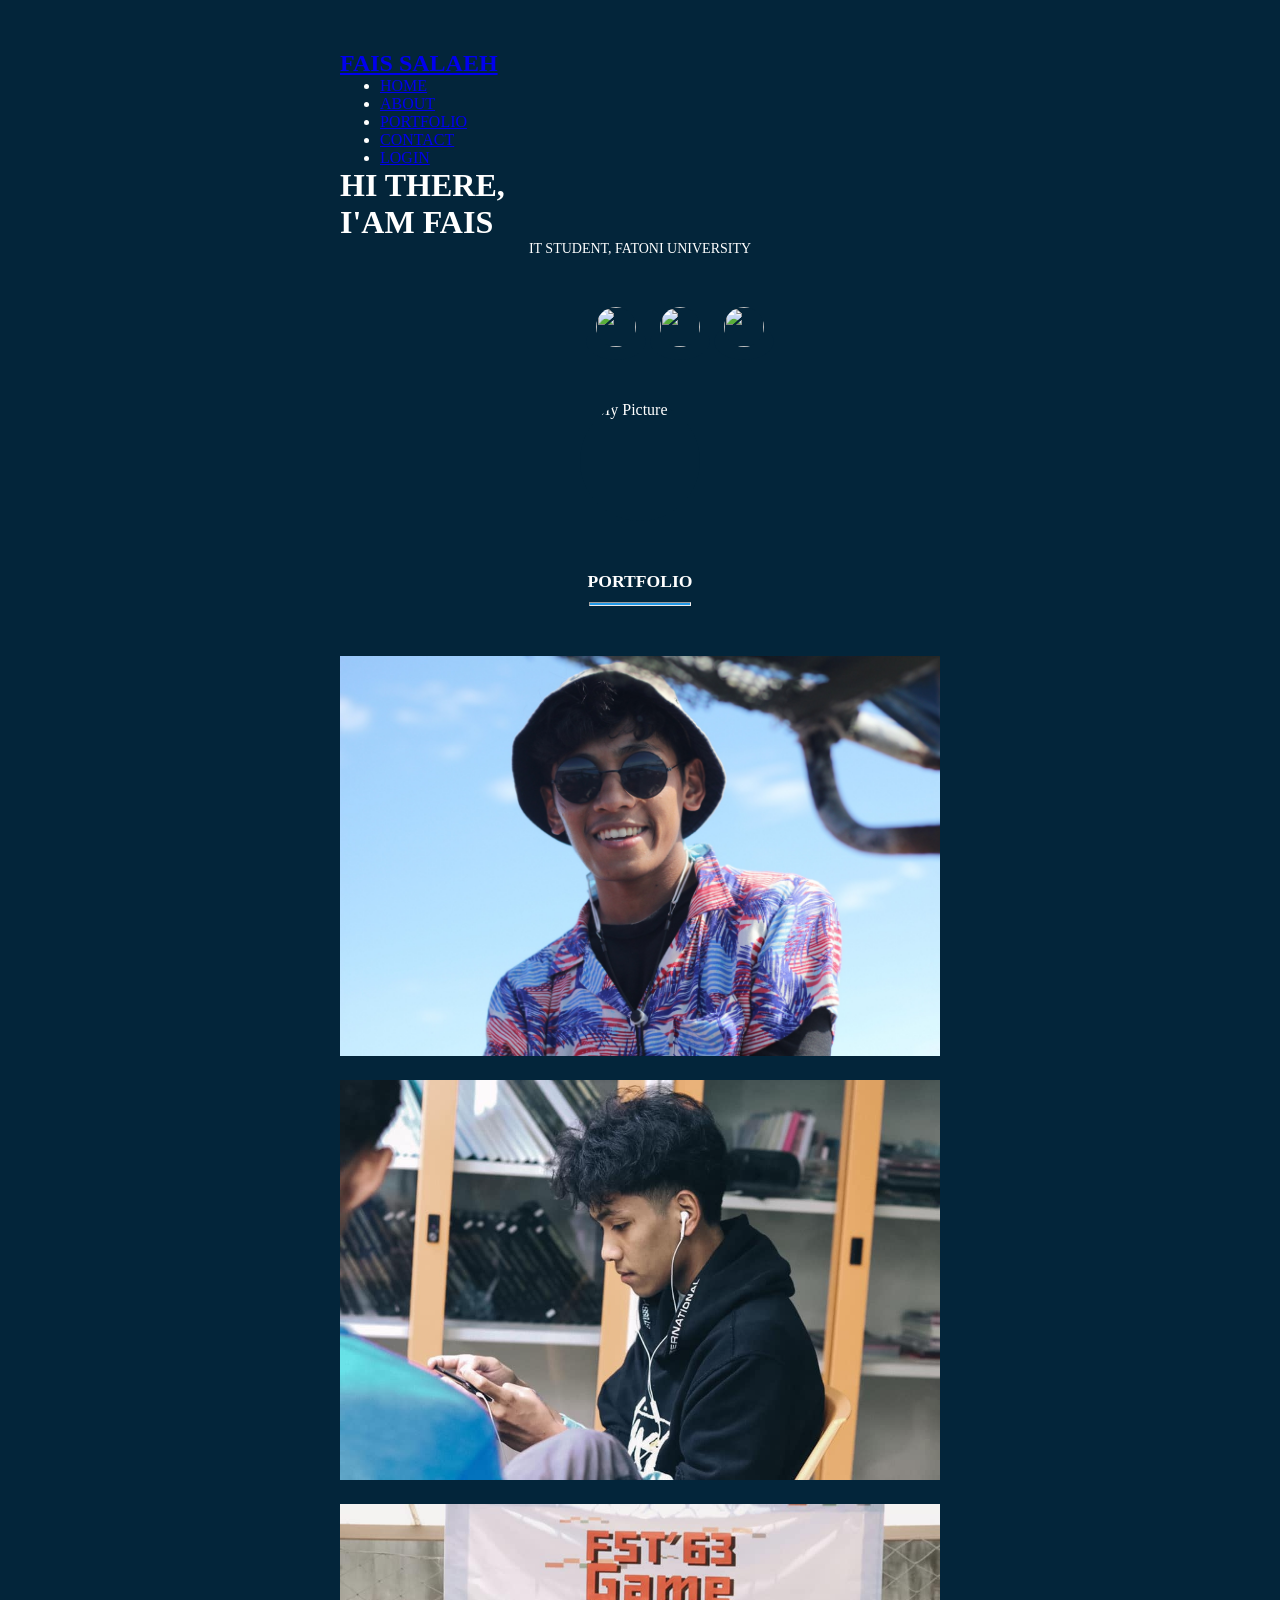
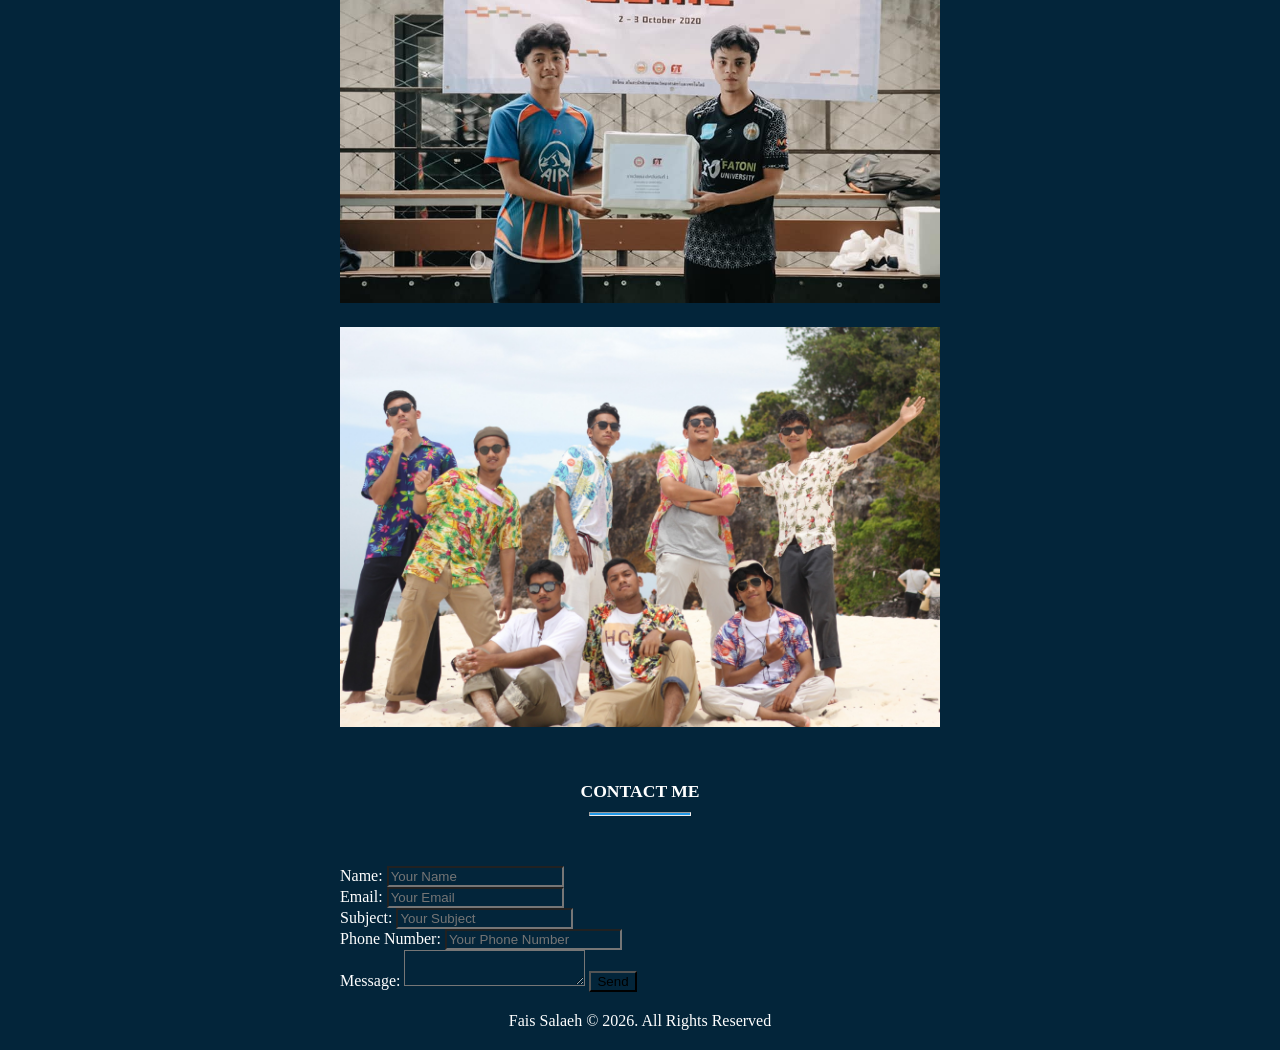
==== index.html @ eb4fd1f9 "Update index.html" ====
<!DOCTYPE html>
<html lang="en">
<head>
    <meta charset="UTF-8">
    <meta name="description" content="Fais Salaeh Personal page">
    <meta name="keywords" content="HTML, CSS, JavaScript, Fais Salaeh, About Fais Salaeh, About Fais Salaeh">
    <meta name="author" content="Fais Salaeh">
    <meta http-equiv="X-UA-Compatible" content="IE=edge">
    <meta name="viewport" content="width=device-width, initial-scale=1.0">
    <title>Portfolio</title>

    <link rel="stylesheet" href="style.css">
    <link rel="stylesheet" href="https://cdnjs.cloudflare.com/ajax/libs/foundation/6.6.3/css/foundation.min.css">
    <link rel="stylesheet" href="https://cdnjs.cloudflare.com/ajax/libs/foundation/6.6.3/css/foundation-float.min.css">
    <link rel="stylesheet" href="https://cdn.jsdelivr.net/npm/@fortawesome/fontawesome-free@5.15.3/css/fontawesome.min.css">
</head>
<body>
    
    <!--navbar-->
    <div class="container">
        <div class="header">
            <nav>
                <h1><a href="#" class="home">FAIS SALAEH</a></h1>
                <ul>
                    <li><a href="#">HOME</a></li>
                    <li><a href="#">ABOUT</a></li>
                    <li><a href="#">PORTFOLIO</a></li>
                    <li><a href="#">CONTACT</a></li>
                    <li><a href="#">LOGIN</a></li>
                </ul>
            </nav>
        </div>

        <!--homepage-->
        <div class="homepage">
            <div class="text">
                <h1 class="t1">HI THERE,</h1>
                <h1 class="t2">I'AM FAIS </h1>
                <span class="slogan">IT STUDENT, FATONI UNIVERSITY</span>
            <div class="social-img">
                <ul>
                    <li><a href="https://web.facebook.com/faisabagnale" target="_blank"><img class="facebook" src="https://upload.wikimedia.org/wikipedia/commons/thumb/0/05/Facebook_Logo_%282019%29.png/1200px-Facebook_Logo_%282019%29.png" alt=""></a></li>
                    <li><a href="https://www.instagram.com/fais.sl/?hl=th" target="_blank"><img class="instragram" src="https://i.pinimg.com/originals/43/85/a5/4385a5479214954fa9fab6f1a778623f.png" alt=""></a></li>
                    <li><a href="https://github.com/fsslh007" target="_blank"><img class="github" src="http://pngimg.com/uploads/github/github_PNG40.png" alt=""></a></li>
                </ul>
            </div>
            </div>
            <img class="logo" src="Me.png" alt="My Picture">
        </div>

        <h5>Portfolio</h5>
        <hr>
        <div class="row">
            <div class="small-6 columns">
                <div class="work">
                    <img src="line_357017721049432.jpg" alt="">
                </div>
            </div>
            <div class="small-6 columns">
                <div class="work">
                    <img src="120455975_2434125003557158_5059381953140914154_n.jpg" alt="">
                </div>
            </div>
            <div class="small-6 columns">
                <div class="work">
                    <img src="120711007_2434877073481951_1649402095115915345_n.jpg" alt="">
                </div>
            </div>
            <div class="small-6 columns">
                <div class="work">
                    <img src="line_357090317880591.jpg" alt="">
                </div>
            </div>
         </div>

        <h5>Contact Me</h5>
         <hr>
         <form method="get" action="contact.php">
             <div class="medium-6 columns">
                 <label for="name">Name:
                     <input type="text" placeholder="Your Name" name="name" required>
                 </label>
             </div>
             <div class="medium-6 columns">
                 <label for="Email">Email:
                     <input type="text" placeholder="Your Email" name="email" required>
                 </label>
             </div>
             
             <div class="medium-6 columns">
                <label for="Email">Subject:
                    <input type="text" placeholder="Your Subject" name="Subject" required>
                </label>
            </div>

            <div class="medium-6 columns">
                <label for="phone number">Phone Number:
                    <input type="text" placeholder="Your Phone Number" name="phonenum">
                </label>
            </div>

             <div class="medium-12 columns">
                 <label for="message">Message:
                     <textarea name="message" placeholder="None" name="message" required> </textarea>
                 </label>
                 <button class="button">Send</button>
             </div>
             <div class="footer">
                 Fais Salaeh &copy;
                 <script>
                     document.write(new Date().getFullYear())
                 </script>. All Rights Reserved
             </div>
         </form>
    </div>
     
</body>
</html>
---- style.css ----
* {
    background-color: hsl(203, 90%, 12%);
    max-width: 600px;
    margin: 0 auto;
}

.container {
    max-width: 600px;
    margin: 0 auto;
    margin-top: 50px;
    color: white;
}

.container .slogan {
    color: white;
}

p.bio {
    text-align: center;
}

hr {
    width: 100px;
    height: 2px;
    background-color: #2199e8;
    margin-bottom: 50px;
    margin-top: 10px;
}

img.logo {
    width: 120px;
    height: 120px;
    border-radius: 200px;
    display: block;
    margin-left: auto;
    margin-right: auto;
    box-shadow: 0px 0px rgba(0 ,0 ,0, 0.7);
}

h1.name {
    text-transform: uppercase;
    font-size: 1.5rem;
    font-weight: bold;
    text-align: center;
    margin-top: 20px;
}

span.slogan {
    display: block;
    text-align: center;
    text-transform: uppercase;
    font-size: 14px;
    color: rgba(51, 51, 51, 0.7);
    margin-bottom: 50px;
}

.social-img ul {
    margin: 0;
    text-align: center;
    width: 100%;
    margin-bottom: 50px;
}

.social-img ul li {
    display: inline;
 
    padding: 10px;
    border-radius: 50%;
    cursor: pointer;
    transition: background 150ms ease-in-out;
}

.social-img ul li:hover {
    background: #ccc;
}

h5 {
    text-align: center;
    font-size: 1.1rem;
    margin-top: 50px;
    margin-bottom: 0px;
    text-transform: uppercase;
}

.work {
    margin-bottom: 20px;
}

.medium-6 label, .medium-12 label {
    color: white;
}

.footer {
    text-align: center;
    padding: 20px 0;
    color: white;
}


img.facebook {
    width: 40px;
    height: 40px;
    border-radius: 50px;
    margin-left: auto;
    margin-right: auto;
}    

img.instragram {
    width: 40px;
    height: 40px;
    border-radius: 50px;
    margin-left: auto;
    margin-right: auto;
}    
img.github {
    width: 40px;
    height: 40px;
    border-radius: 50px;
    margin-left: auto;
    margin-right: auto;
}

@media (max-width: 600px) {
    nav, article {
        width: 100%;
        height: auto;
    }
}

.contact .name, .email, .subject, .message, .phonenum {
    color: white;
    text-decoration: underline;

}
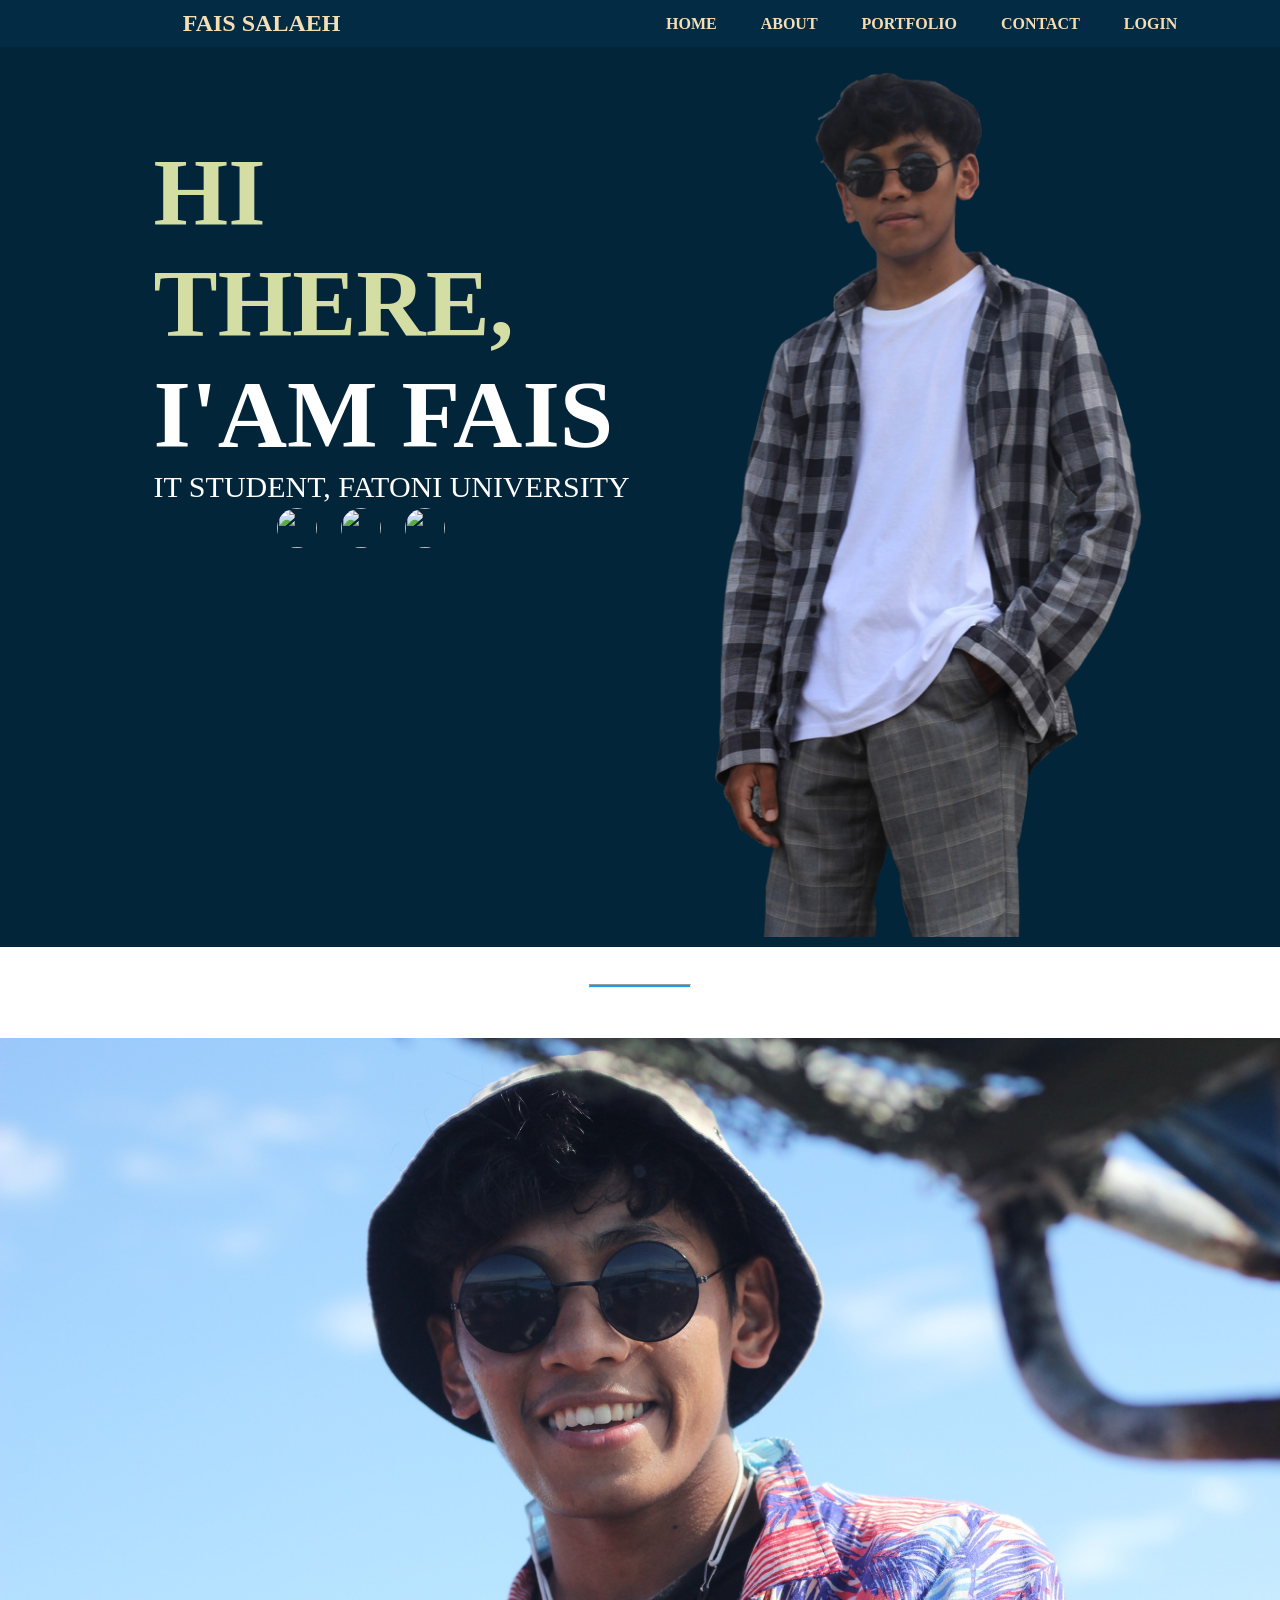
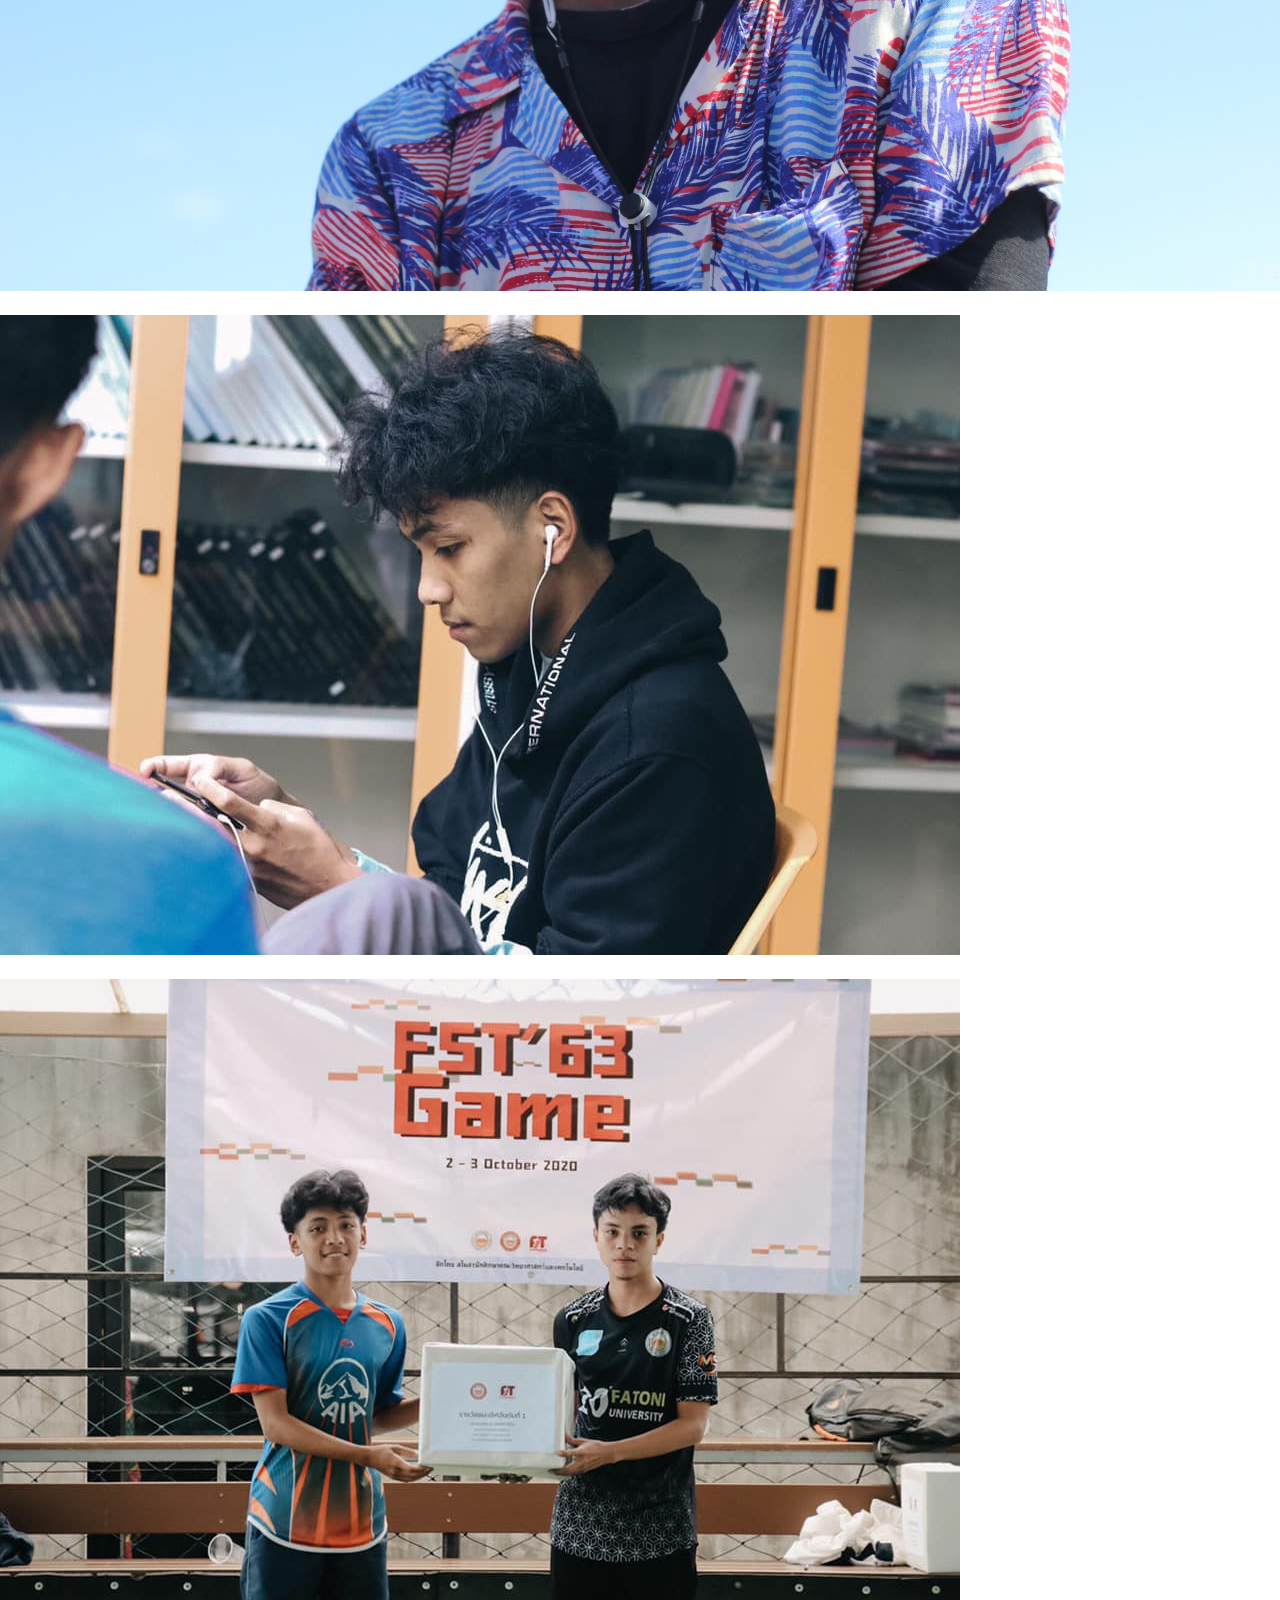
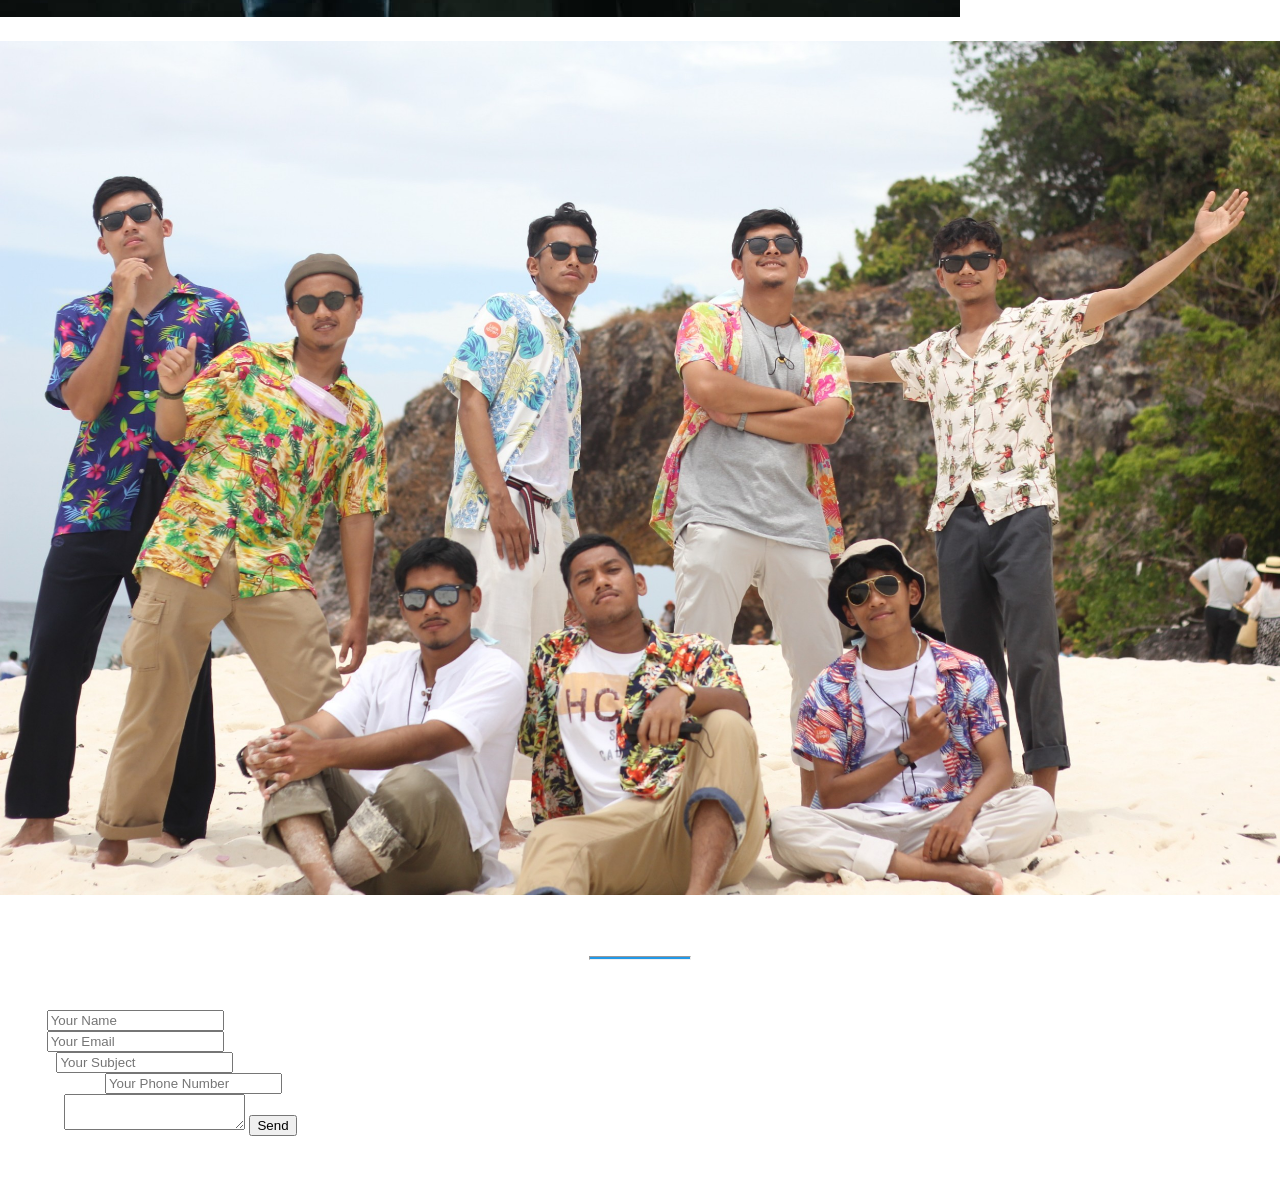
==== commit a69fa4fc: "Update index.html" ====
--- a/index.html
+++ b/index.html
@@ -48,63 +48,70 @@
             <img class="logo" src="Me.png" alt="My Picture">
         </div>
 
-        <h5>Portfolio</h5>
-        <hr>
-        <div class="row">
-            <div class="small-6 columns">
-                <div class="work">
-                    <img src="line_357017721049432.jpg" alt="">
+        <!--portfolio-->
+        <div class="portfolio">
+            <h2>Portfolio</h2>
+            <hr>
+            <div class="row">
+                <div class="small-6 columns">
+                    <div class="work">
+                        <img src="line_357017721049432.jpg" alt="">
+                    </div>
                 </div>
-            </div>
-            <div class="small-6 columns">
-                <div class="work">
-                    <img src="120455975_2434125003557158_5059381953140914154_n.jpg" alt="">
+                <div class="small-6 columns">
+                    <div class="work">
+                        <img src="120455975_2434125003557158_5059381953140914154_n.jpg" alt="">
+                    </div>
                 </div>
-            </div>
-            <div class="small-6 columns">
-                <div class="work">
-                    <img src="120711007_2434877073481951_1649402095115915345_n.jpg" alt="">
+                <div class="small-6 columns">
+                    <div class="work">
+                        <img src="120711007_2434877073481951_1649402095115915345_n.jpg" alt="">
+                    </div>
                 </div>
-            </div>
-            <div class="small-6 columns">
-                <div class="work">
-                    <img src="line_357090317880591.jpg" alt="">
+                <div class="small-6 columns">
+                    <div class="work">
+                        <img src="line_357090317880591.jpg" alt="">
+                    </div>
                 </div>
-            </div>
-         </div>
+             </div>
+        </div>
 
-        <h5>Contact Me</h5>
-         <hr>
-         <form method="get" action="contact.php">
-             <div class="medium-6 columns">
-                 <label for="name">Name:
-                     <input type="text" placeholder="Your Name" name="name" required>
-                 </label>
-             </div>
-             <div class="medium-6 columns">
-                 <label for="Email">Email:
-                     <input type="text" placeholder="Your Email" name="email" required>
-                 </label>
-             </div>
-             
-             <div class="medium-6 columns">
-                <label for="Email">Subject:
-                    <input type="text" placeholder="Your Subject" name="Subject" required>
-                </label>
-            </div>
+        <!--Contact-->
+        <div class="contact">
+            <h2>Contact Me</h2>
+            <hr>
+            <form method="get" action="contact.php">
+                <div class="medium-6 columns">
+                    <label for="name">Name:
+                        <input type="text" placeholder="Your Name" name="name" required>
+                    </label>
+                </div>
+                <div class="medium-6 columns">
+                    <label for="Email">Email:
+                        <input type="text" placeholder="Your Email" name="email" required>
+                    </label>
+                </div>
+                
+                <div class="medium-6 columns">
+                   <label for="Email">Subject:
+                       <input type="text" placeholder="Your Subject" name="Subject" required>
+                   </label>
+               </div>
+   
+               <div class="medium-6 columns">
+                   <label for="phone number">Phone Number:
+                       <input type="text" placeholder="Your Phone Number" name="phonenum">
+                   </label>
+               </div>
+   
+                <div class="medium-12 columns">
+                    <label for="message">Message:
+                        <textarea name="message" placeholder="None" name="message" required> </textarea>
+                    </label>
+                    <button class="button">Send</button>
+                </div>
+        </div>
 
-            <div class="medium-6 columns">
-                <label for="phone number">Phone Number:
-                    <input type="text" placeholder="Your Phone Number" name="phonenum">
-                </label>
-            </div>
-
-             <div class="medium-12 columns">
-                 <label for="message">Message:
-                     <textarea name="message" placeholder="None" name="message" required> </textarea>
-                 </label>
-                 <button class="button">Send</button>
-             </div>
              <div class="footer">
                  Fais Salaeh &copy;
                  <script>
--- a/style.css
+++ b/style.css
@@ -1,13 +1,12 @@
 * {
-    background-color: hsl(203, 90%, 12%);
-    max-width: 600px;
+
+    max-width: 100%;
     margin: 0 auto;
 }
 
 .container {
-    max-width: 600px;
+    max-width: 100%;
     margin: 0 auto;
-    margin-top: 50px;
     color: white;
 }
 
@@ -15,55 +14,94 @@
     color: white;
 }
 
-p.bio {
-    text-align: center;
+.header {
+    position: relative;
+    width: 100%;
+    height: 100%;
+    background-color: rgb(48, 48, 48);
 }
 
-hr {
-    width: 100px;
-    height: 2px;
-    background-color: #2199e8;
-    margin-bottom: 50px;
-    margin-top: 10px;
+.header nav {
+    display: flex;
+    width: 100%;
+    margin: auto;
+    padding: 10px 50px;
+    align-items: center;
+    justify-content: space-between;
+    background-color:hsl(203, 91%, 14%);
 }
 
-img.logo {
-    width: 120px;
-    height: 120px;
-    border-radius: 200px;
-    display: block;
-    margin-left: auto;
-    margin-right: auto;
-    box-shadow: 0px 0px rgba(0 ,0 ,0, 0.7);
+.header nav ul li {
+    display: inline;
+    list-style: none;
+    margin: 10px 20px;
 }
 
-h1.name {
+.header h1 a {
+    text-decoration: none;
+    color: wheat;
+    font-weight: bold;
+    background-color: none;
+}
+.header nav ul li a {
+    text-decoration: none;
+    color: wheat;
+    font-weight: bold;
+}
+
+.header h1 a:hover {
+    color: red;
+}
+
+.header nav ul li a:hover {
+    color: red;
+}
+
+.homepage {
+    display: flex;
+    background: hsl(203, 90%, 12%);
+    height: 100vh;
+    min-height: 500px;
+}
+
+.text {
+    box-sizing: content-box;
+    width: 100%;
+    margin: 7% 0 0 12%;
+
+}
+
+h1.t1 {
     text-transform: uppercase;
-    font-size: 1.5rem;
+    font-size: 6rem;
     font-weight: bold;
-    text-align: center;
-    margin-top: 20px;
+    /*margin: 7% 0 0 5%;*/
+    color: rgb(212, 221, 163);
+}
+
+h1.t2 {
+    text-transform: uppercase;
+    font-size: 6rem;
+    font-weight: bold;
+    /*margin: 0% 0 0 5%;*/
 }
 
 span.slogan {
-    display: block;
-    text-align: center;
     text-transform: uppercase;
-    font-size: 14px;
+    font-size: 30px;
     color: rgba(51, 51, 51, 0.7);
-    margin-bottom: 50px;
+    /*margin: 0 0 0 5%;*/
 }
 
 .social-img ul {
     margin: 0;
-    text-align: center;
     width: 100%;
     margin-bottom: 50px;
+    margin: 1% 0 0 15%;
 }
 
 .social-img ul li {
     display: inline;
- 
     padding: 10px;
     border-radius: 50%;
     cursor: pointer;
@@ -72,6 +110,30 @@
 
 .social-img ul li:hover {
     background: #ccc;
+}
+
+/*img.logo {
+    width: 500px;
+    height: 500px;
+    border-radius: 250px;
+    display: block;
+    box-shadow: 0px 0px rgba(0, 0, 0, 0.7);
+    margin: 5% 0 0 7%;
+}*/
+
+img.logo {
+    width: 50%;
+    height: 96%;
+    margin: 2% 5% 0 0;
+}
+
+
+hr {
+    width: 100px;
+    height: 2px;
+    background-color: #2199e8;
+    margin-bottom: 50px;
+    margin-top: 10px;
 }
 
 h5 {
@@ -125,10 +187,4 @@
         width: 100%;
         height: auto;
     }
-}
-
-.contact .name, .email, .subject, .message, .phonenum {
-    color: white;
-    text-decoration: underline;
-
 }
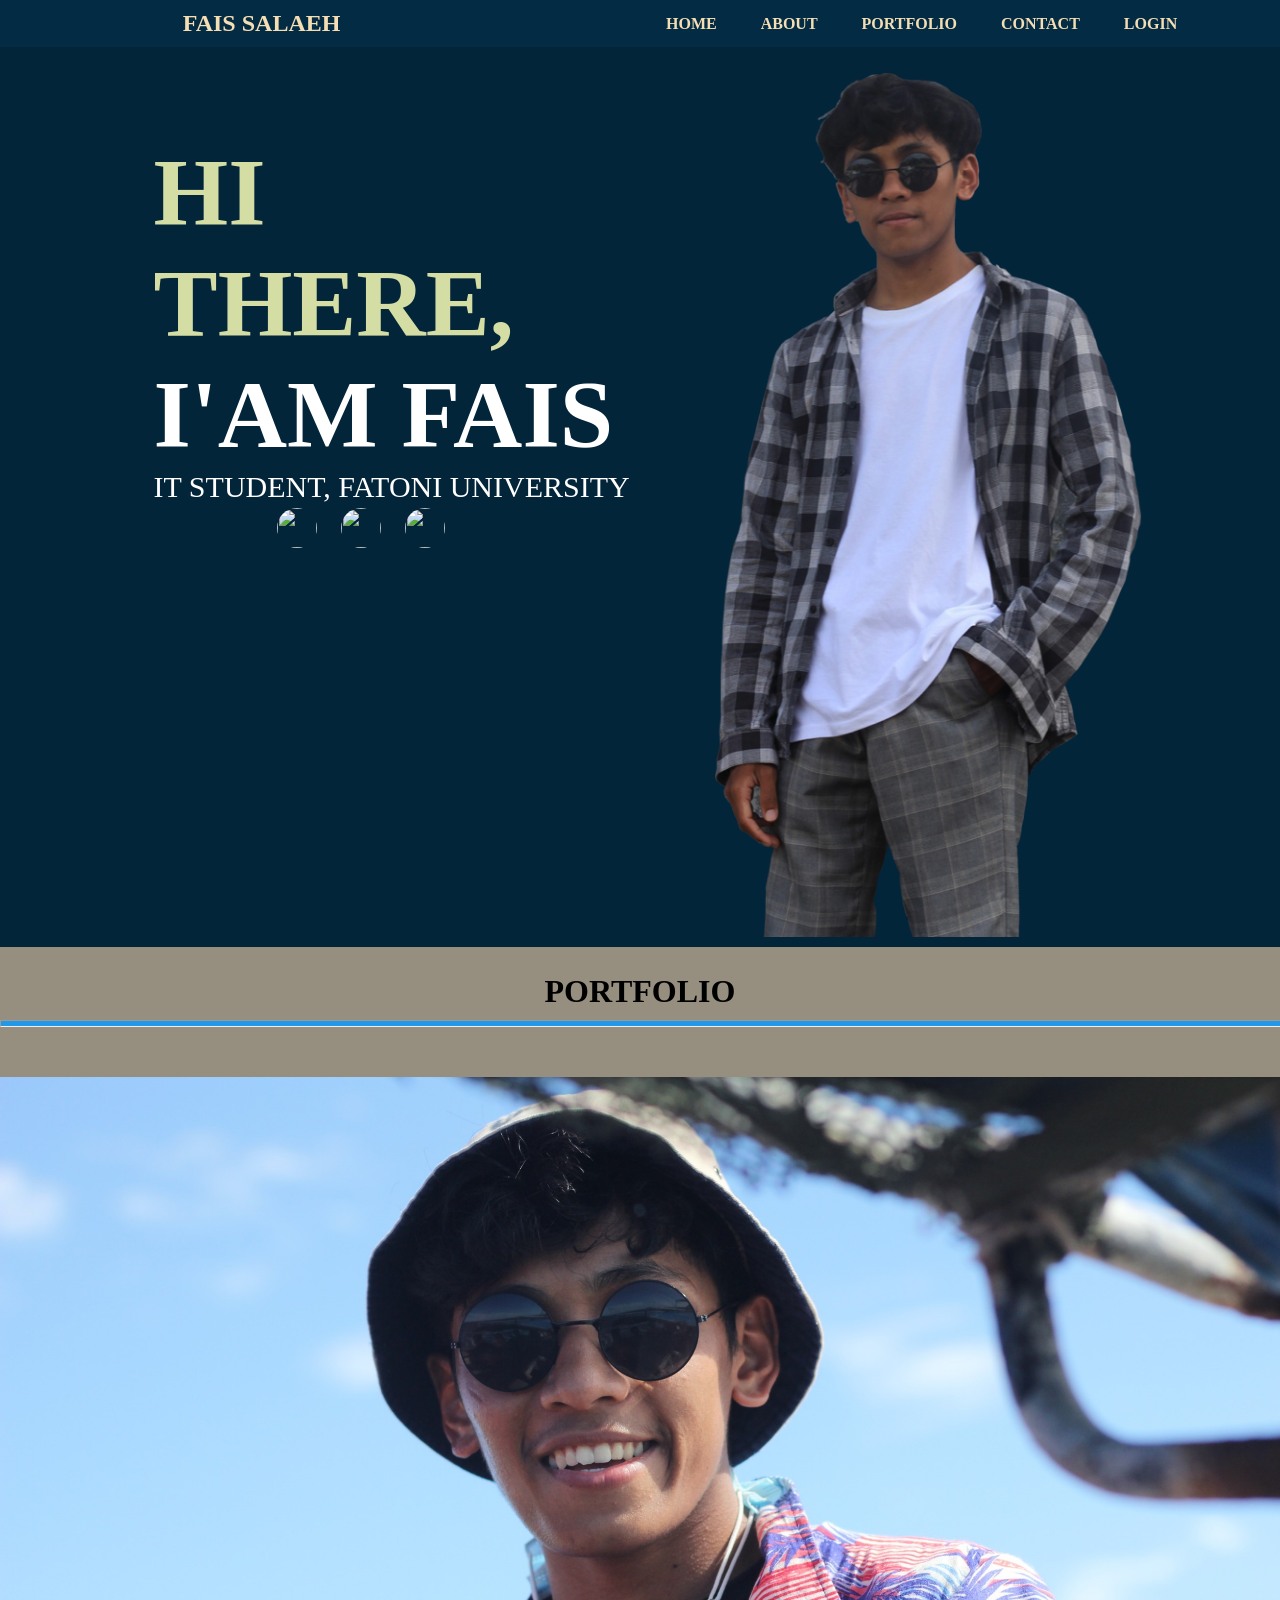
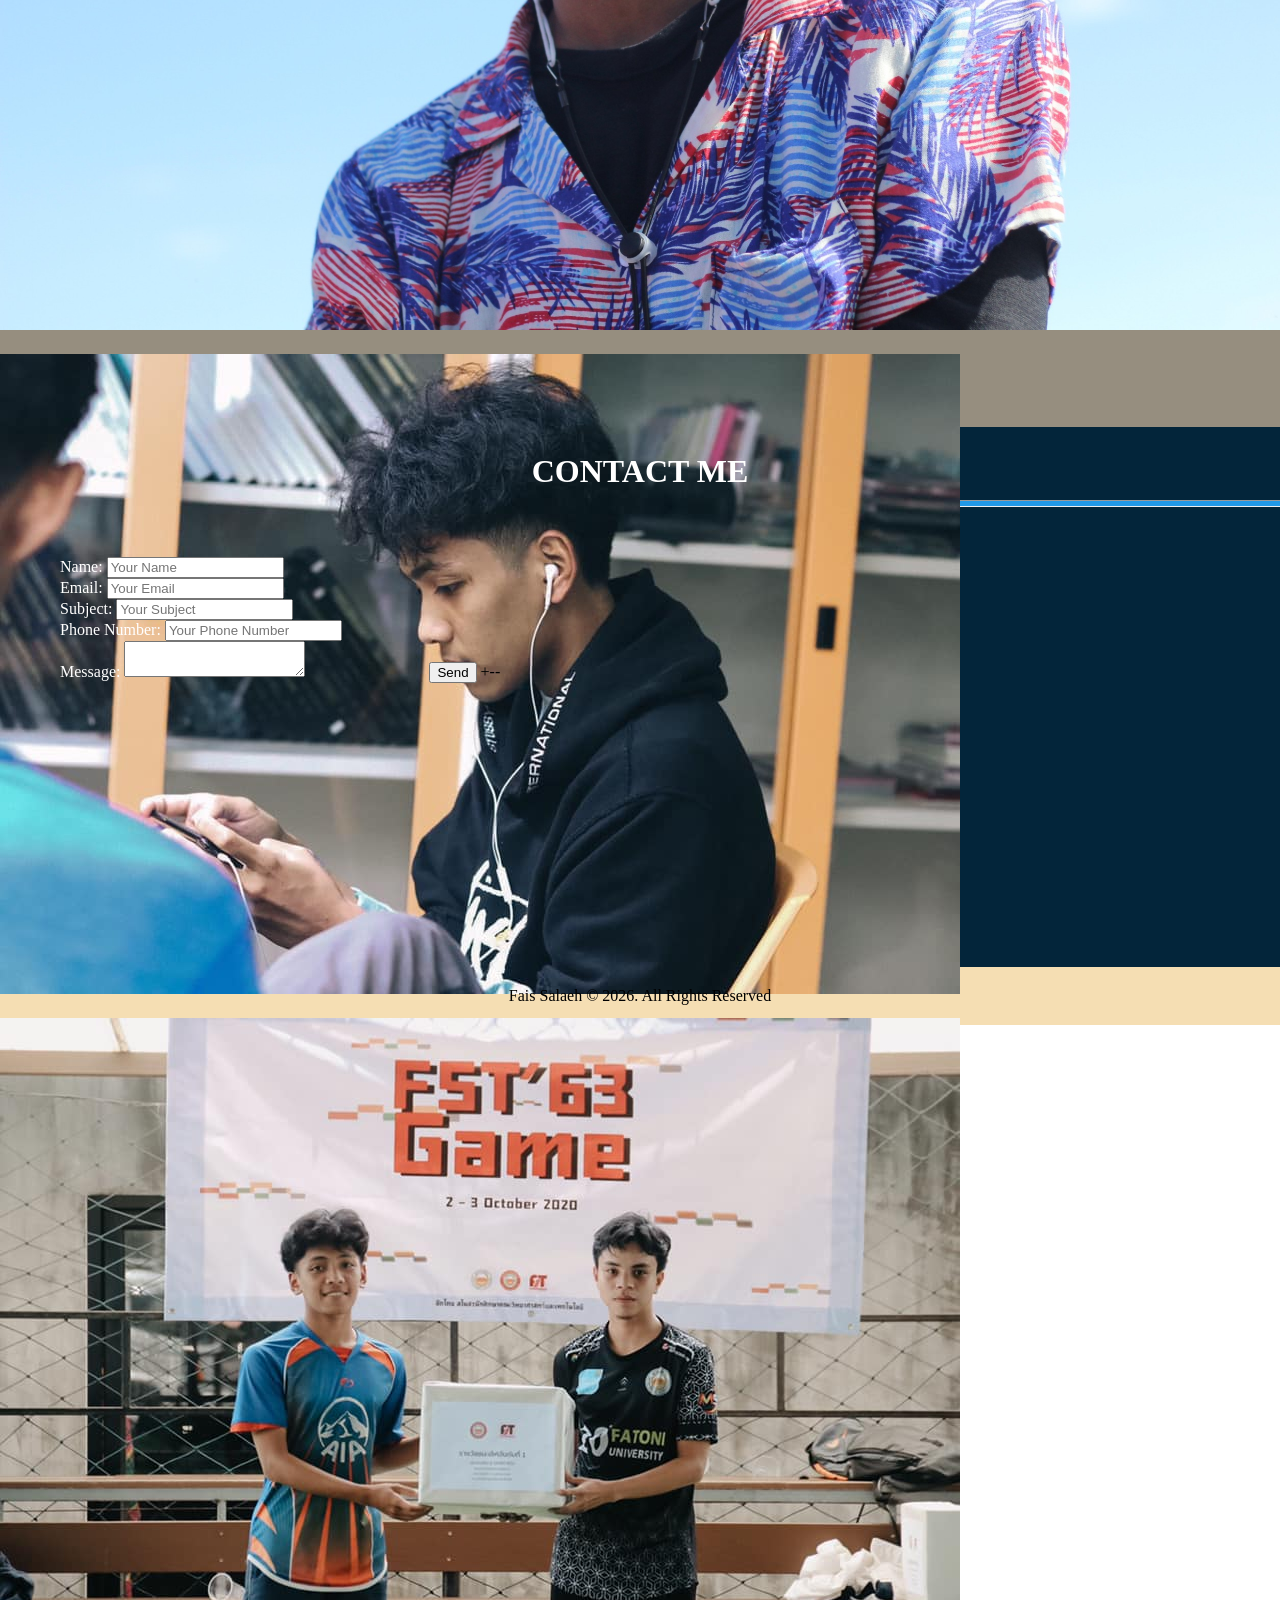
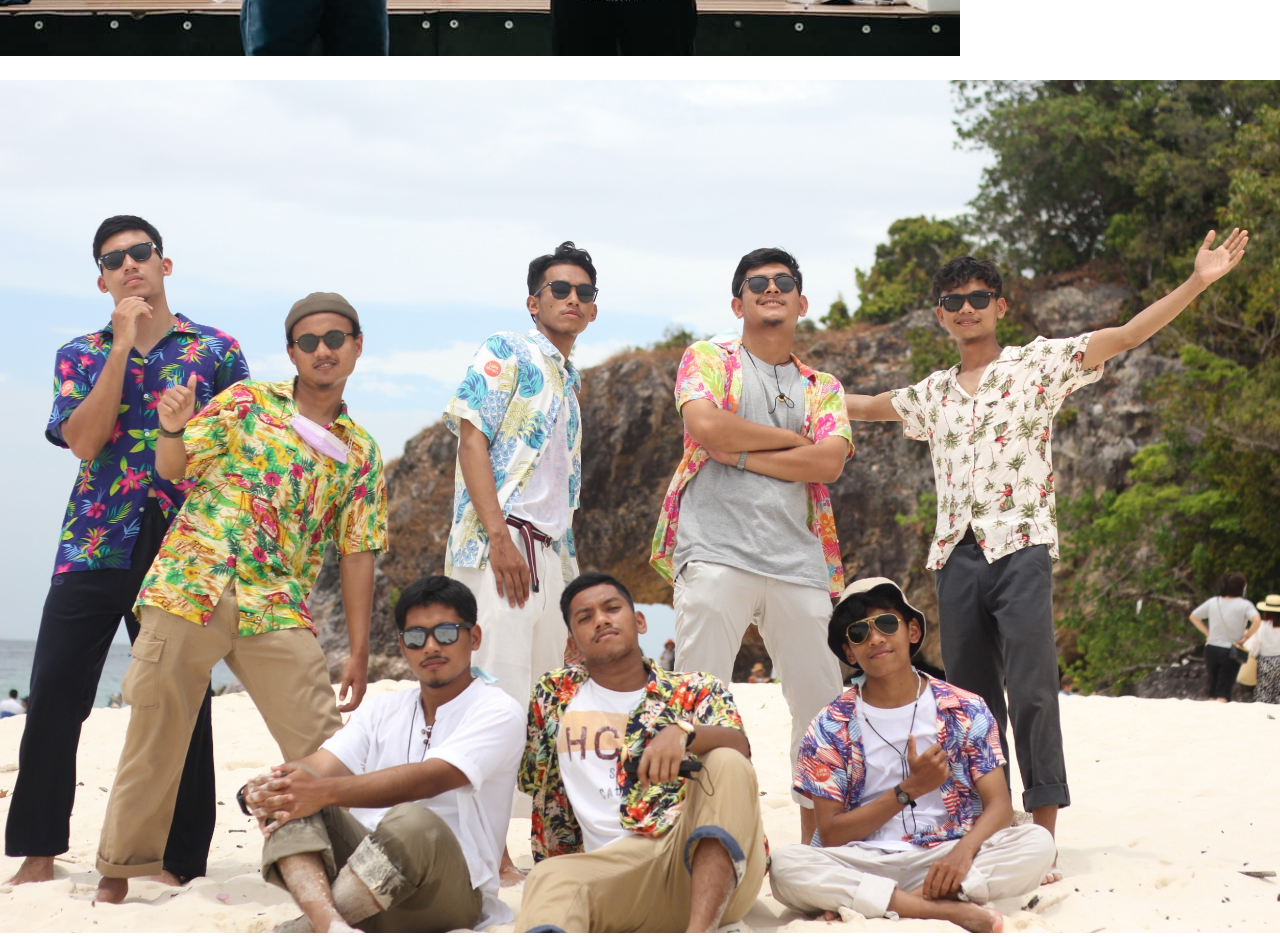
==== commit 6e6e7d10: "Update index.html" ====
--- a/index.html
+++ b/index.html
@@ -108,7 +108,13 @@
                     <label for="message">Message:
                         <textarea name="message" placeholder="None" name="message" required> </textarea>
                     </label>
-                    <button class="button">Send</button>
+                    <button class="button" onclick="myFunction()">Send</button>
+
+                    <script>
+                        function myFunction() {
+                          confirm("Confirm!");
+                        }
+                    </script>+--
                 </div>
         </div>
 
--- a/style.css
+++ b/style.css
@@ -7,12 +7,8 @@
 .container {
     max-width: 100%;
     margin: 0 auto;
-    color: white;
-}
-
-.container .slogan {
-    color: white;
-}
+}
+
 
 .header {
     position: relative;
@@ -83,13 +79,14 @@
     text-transform: uppercase;
     font-size: 6rem;
     font-weight: bold;
+    color: white;
     /*margin: 0% 0 0 5%;*/
 }
 
 span.slogan {
     text-transform: uppercase;
     font-size: 30px;
-    color: rgba(51, 51, 51, 0.7);
+    color: white;
     /*margin: 0 0 0 5%;*/
 }
 
@@ -127,35 +124,64 @@
     margin: 2% 5% 0 0;
 }
 
+.portfolio {
+    background: rgb(150, 142, 127);
+    height: 120vh;
+    min-height: 500px;
+}
+
+.portfolio h2 {
+    text-align: center;
+    font-size: 2rem;
+    padding-top: 2%;
+    margin-bottom: 0px;
+    text-transform: uppercase;
+    color: black;
+
+}
 
 hr {
-    width: 100px;
-    height: 2px;
+    width: 100%;
+    height: 5px;
     background-color: #2199e8;
     margin-bottom: 50px;
     margin-top: 10px;
 }
 
-h5 {
-    text-align: center;
-    font-size: 1.1rem;
-    margin-top: 50px;
-    margin-bottom: 0px;
-    text-transform: uppercase;
-}
-
 .work {
     margin-bottom: 20px;
 }
 
+.contact {
+    background: hsl(203, 90%, 12%);
+    height: 60vh;
+    min-height: 500p
+}
+
+.contact h2 {
+    text-align: center;
+    font-size: 2rem;
+    padding-top: 2%;
+    margin-bottom: 0px;
+    text-transform: uppercase;
+    color: white;
+
+}
+
 .medium-6 label, .medium-12 label {
     color: white;
+    margin: 0 60px 0 60px;
+}
+
+.medium-12 button {
+    margin-left: 60px;
 }
 
 .footer {
     text-align: center;
     padding: 20px 0;
-    color: white;
+    color: black;
+    background-color:wheat;
 }
 
 
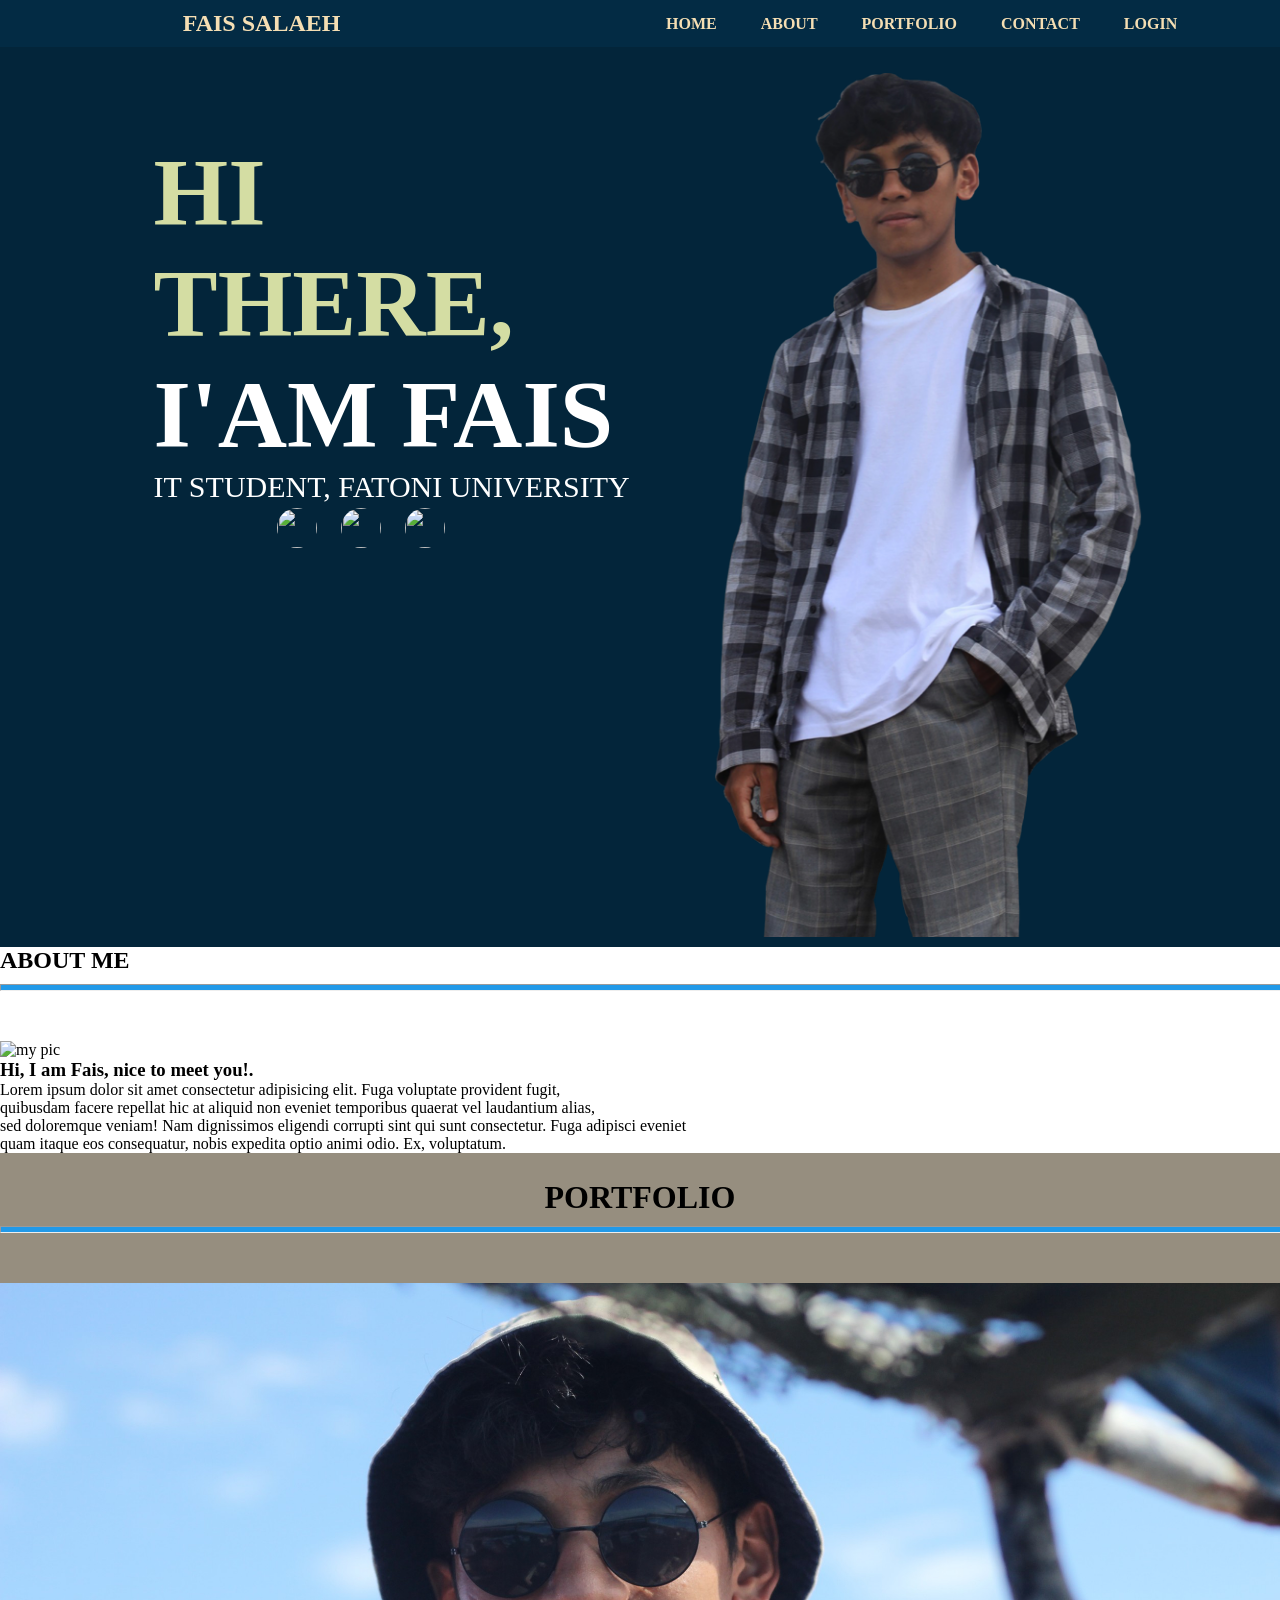
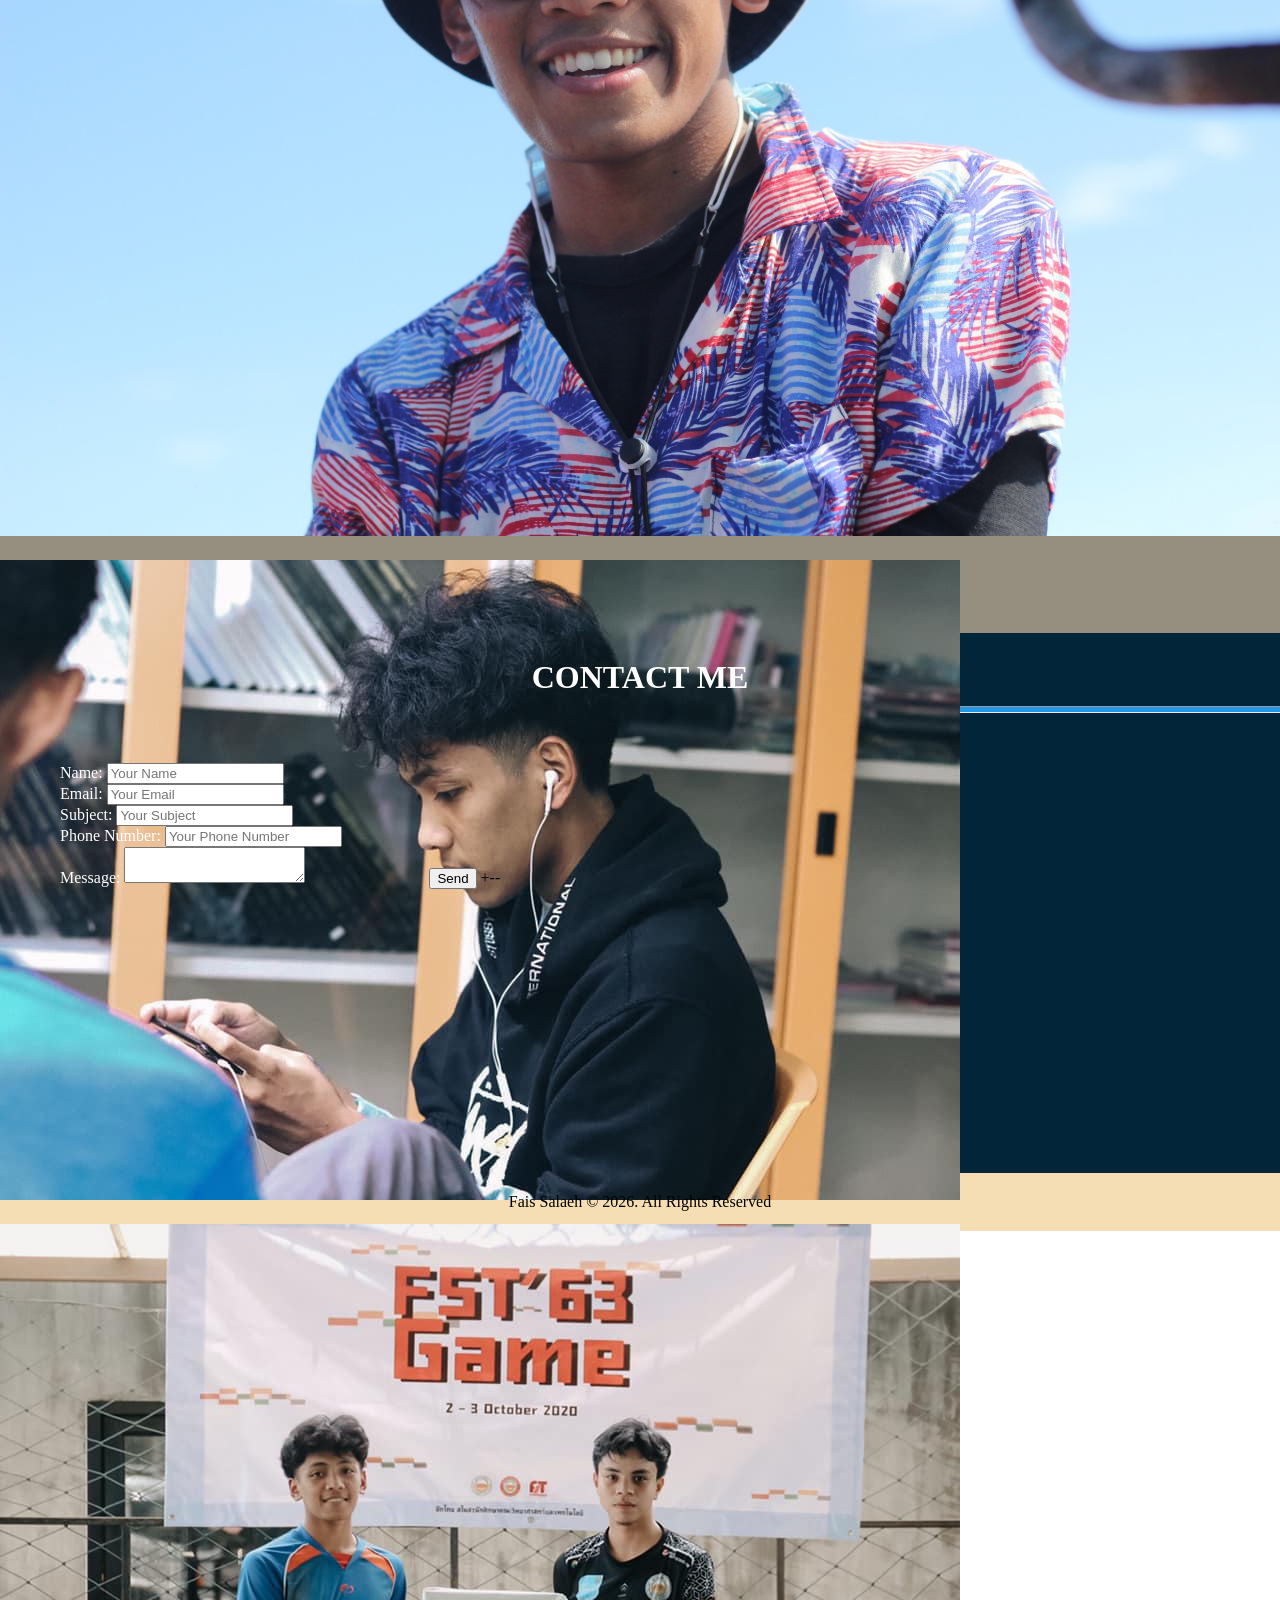
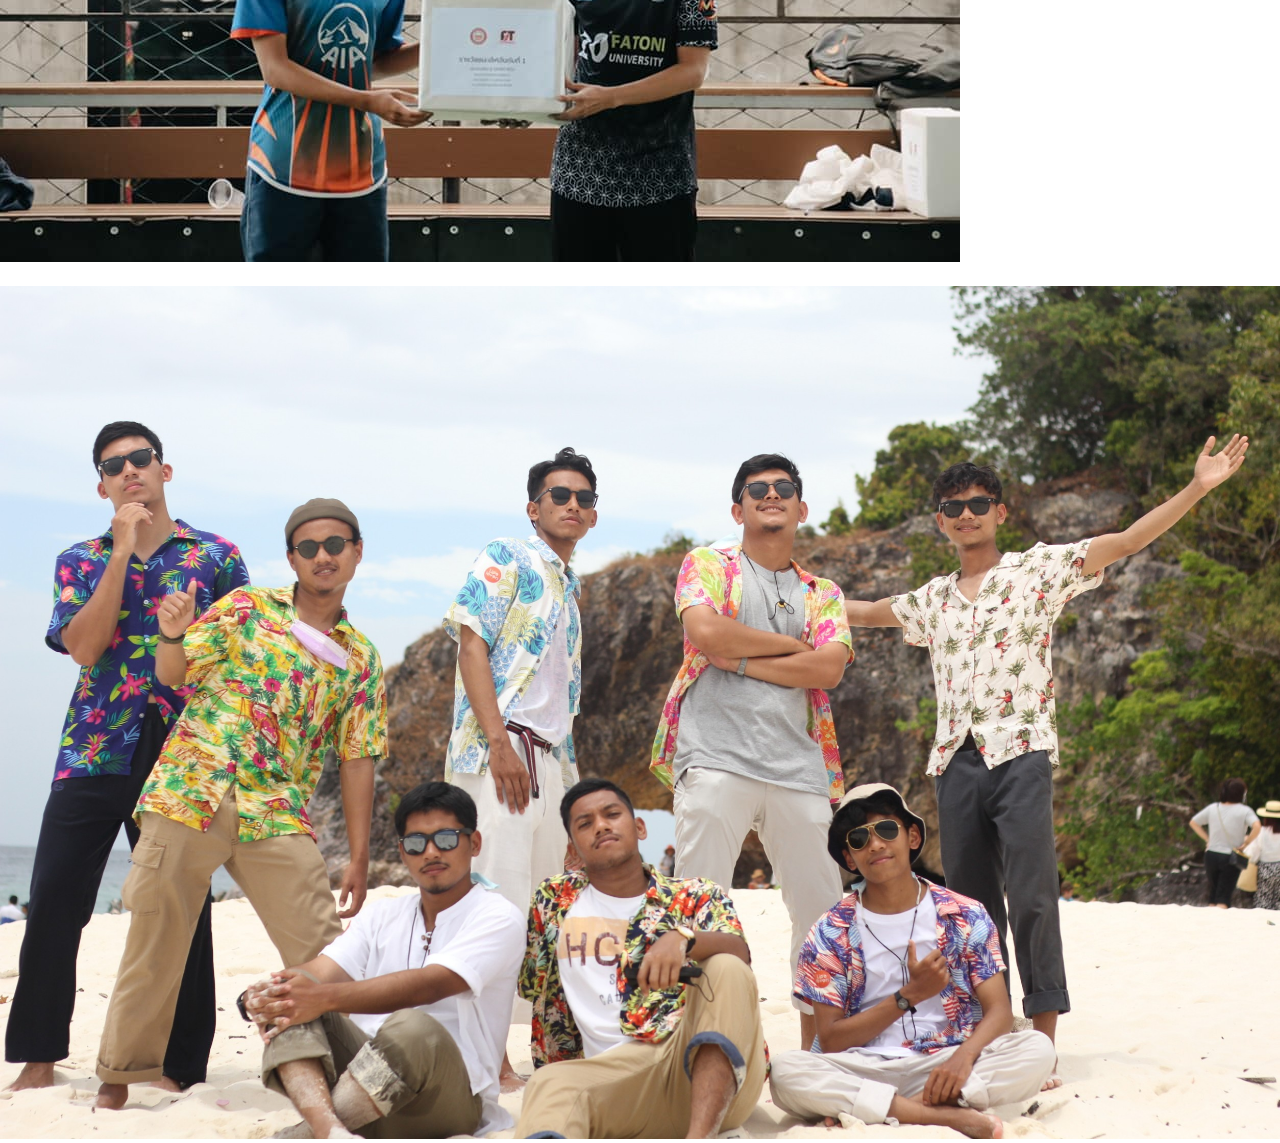
==== commit 0a0403c9: "Update index.html" ====
--- a/index.html
+++ b/index.html
@@ -22,17 +22,17 @@
             <nav>
                 <h1><a href="#" class="home">FAIS SALAEH</a></h1>
                 <ul>
-                    <li><a href="#">HOME</a></li>
+                    <li><a href="#homepage">HOME</a></li>
                     <li><a href="#">ABOUT</a></li>
-                    <li><a href="#">PORTFOLIO</a></li>
-                    <li><a href="#">CONTACT</a></li>
+                    <li><a href="#portfolio">PORTFOLIO</a></li>
+                    <li><a href="#contact">CONTACT</a></li>
                     <li><a href="#">LOGIN</a></li>
                 </ul>
             </nav>
         </div>
 
         <!--homepage-->
-        <div class="homepage">
+        <div class="homepage" id="homepage">
             <div class="text">
                 <h1 class="t1">HI THERE,</h1>
                 <h1 class="t2">I'AM FAIS </h1>
@@ -48,8 +48,21 @@
             <img class="logo" src="Me.png" alt="My Picture">
         </div>
 
+        <!--about-->
+        <div class="about" id="about">
+            <h2 class="t3">ABOUT ME</h2>
+            <hr>
+            <img class="logoabout" src="/images/logoabout2.png" alt="my pic">
+            <h3 class="t4">Hi, I am Fais, nice to meet you!.</h3>
+            <p class="aboutcontents">Lorem ipsum dolor sit amet consectetur adipisicing elit. Fuga voluptate provident fugit,<br>
+                 quibusdam facere repellat hic at aliquid non eveniet temporibus quaerat vel laudantium alias,<br>
+                  sed doloremque veniam! Nam dignissimos eligendi corrupti sint qui sunt consectetur. Fuga adipisci eveniet <br>
+                  quam itaque eos consequatur, nobis expedita optio animi odio. Ex, voluptatum.
+            </p>
+        </div>
+
         <!--portfolio-->
-        <div class="portfolio">
+        <div class="portfolio" id="portfolio">
             <h2>Portfolio</h2>
             <hr>
             <div class="row">
@@ -77,7 +90,7 @@
         </div>
 
         <!--Contact-->
-        <div class="contact">
+        <div class="contact" id="contact">
             <h2>Contact Me</h2>
             <hr>
             <form method="get" action="contact.php">
--- a/style.css
+++ b/style.css
@@ -2,6 +2,10 @@
 
     max-width: 100%;
     margin: 0 auto;
+}
+
+html{
+    scroll-behavior: smooth;
 }
 
 .container {
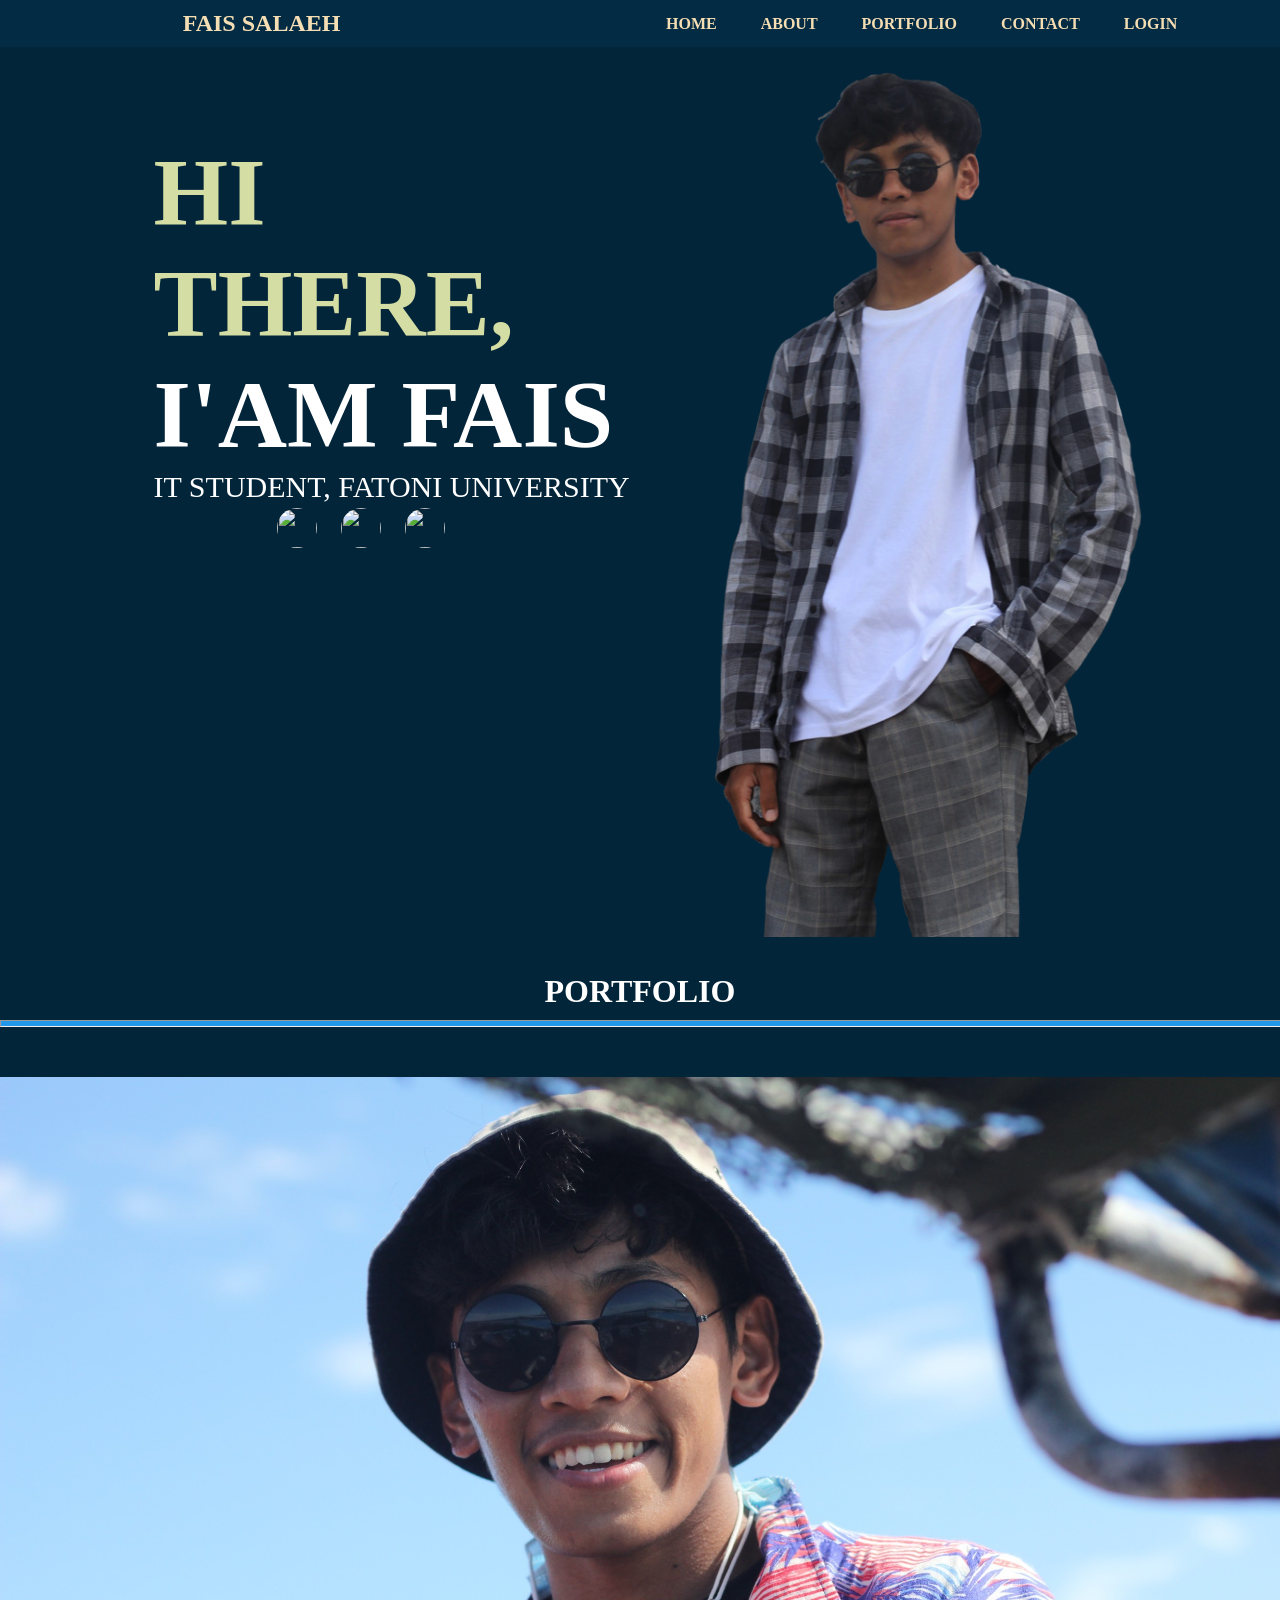
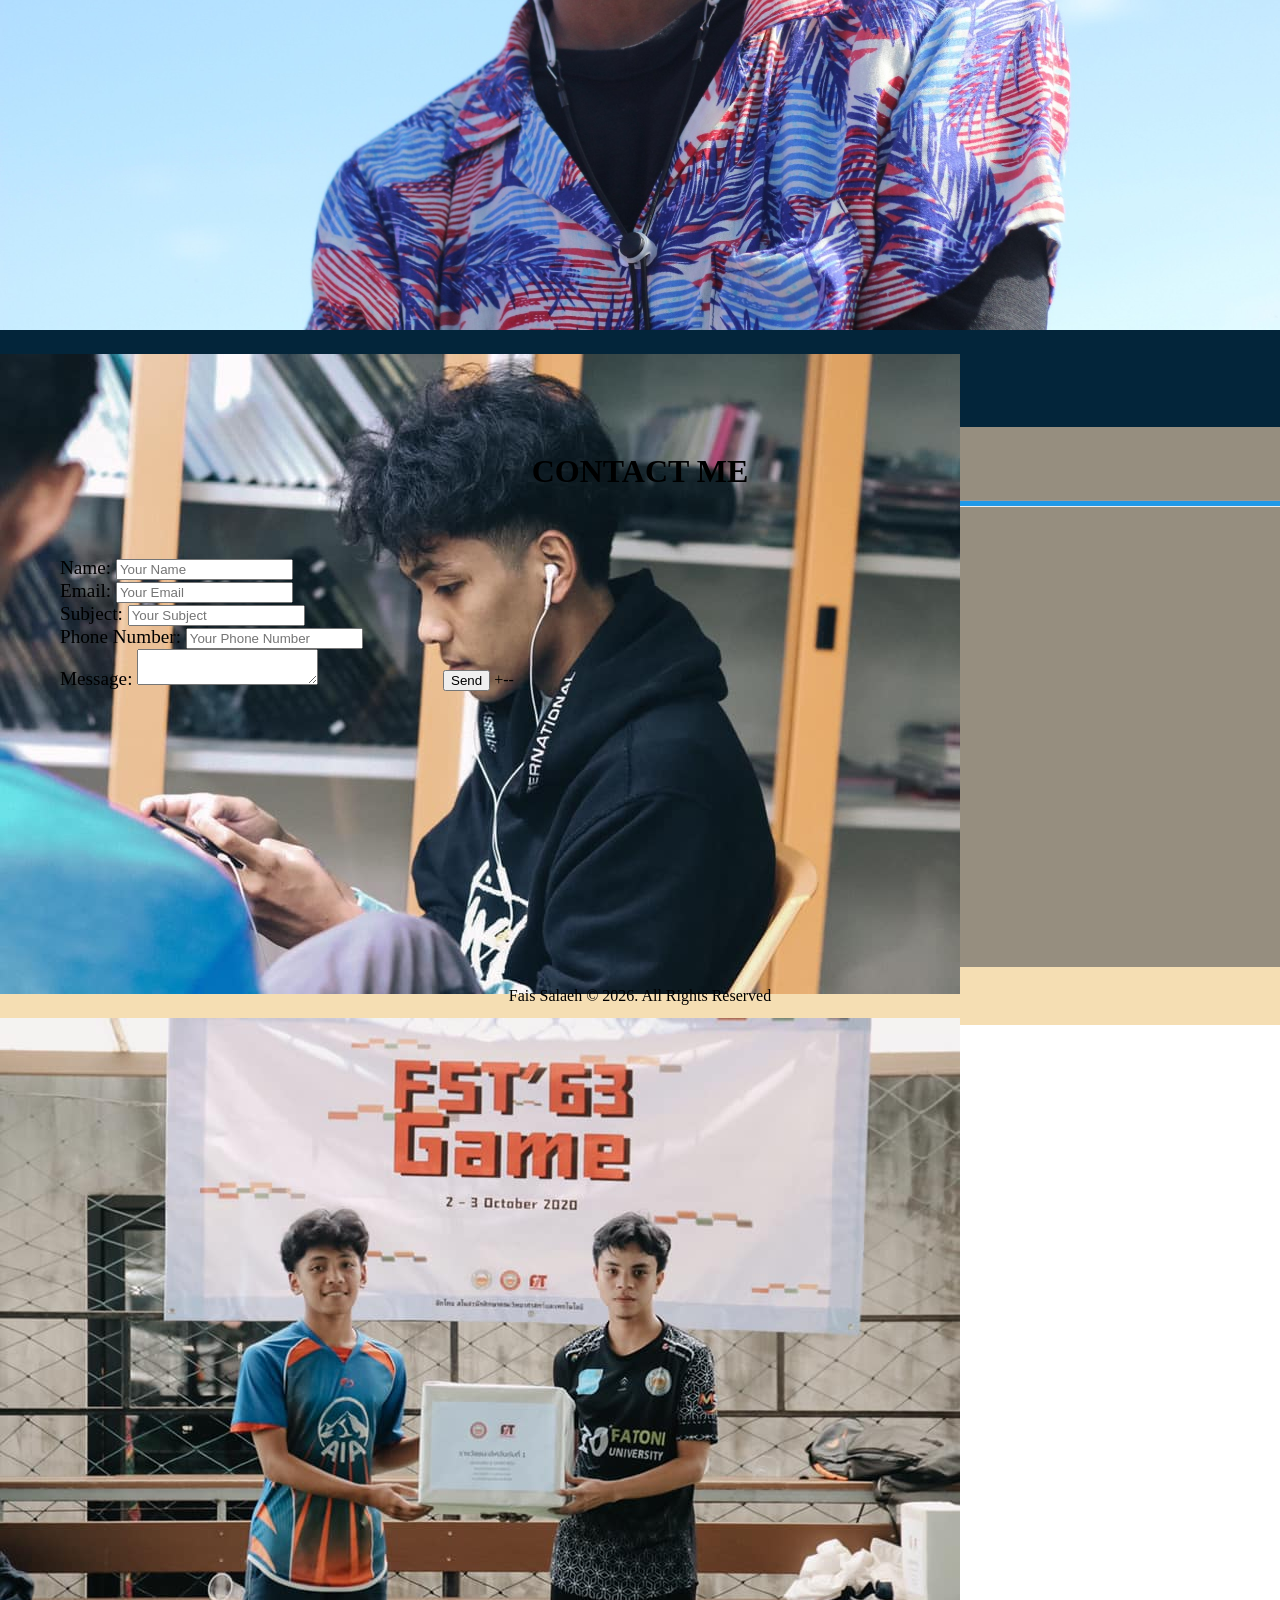
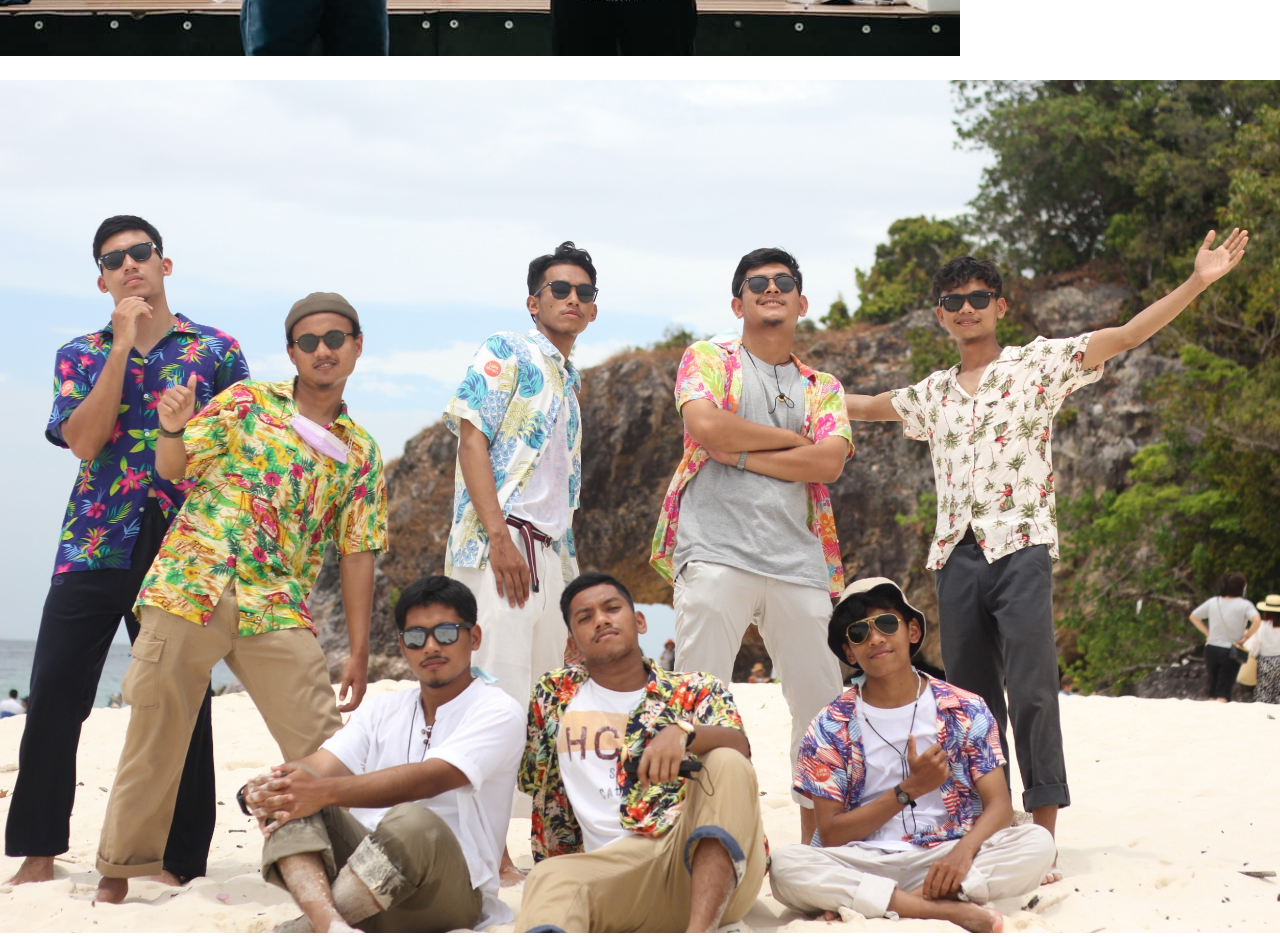
==== commit a981f985: "Revert "Update index.html" updater  about me" ====
--- a/index.html
+++ b/index.html
@@ -46,19 +46,6 @@
             </div>
             </div>
             <img class="logo" src="Me.png" alt="My Picture">
-        </div>
-
-        <!--about-->
-        <div class="about" id="about">
-            <h2 class="t3">ABOUT ME</h2>
-            <hr>
-            <img class="logoabout" src="/images/logoabout2.png" alt="my pic">
-            <h3 class="t4">Hi, I am Fais, nice to meet you!.</h3>
-            <p class="aboutcontents">Lorem ipsum dolor sit amet consectetur adipisicing elit. Fuga voluptate provident fugit,<br>
-                 quibusdam facere repellat hic at aliquid non eveniet temporibus quaerat vel laudantium alias,<br>
-                  sed doloremque veniam! Nam dignissimos eligendi corrupti sint qui sunt consectetur. Fuga adipisci eveniet <br>
-                  quam itaque eos consequatur, nobis expedita optio animi odio. Ex, voluptatum.
-            </p>
         </div>
 
         <!--portfolio-->
--- a/style.css
+++ b/style.css
@@ -128,8 +128,43 @@
     margin: 2% 5% 0 0;
 }
 
+.about {
+    background: rgb(150, 142, 127);
+    height: 100vh;
+    min-height: 500px;
+}
+
+.t3 {
+    text-align: center;
+    font-size: 2rem;
+    padding-top: 2%;
+    margin-bottom: 0px;
+    text-transform: uppercase;
+    color: rgb(0, 0, 0);;
+}
+
+.logoabout {
+    width: 220px;
+    height: 220px;
+    border-radius: 200px;
+    display: block;
+    margin-left: auto;
+    margin-right: auto;
+    box-shadow: 0px 0px rgba(0 ,0 ,0, 0.7);
+}
+
+.t4 {
+    text-align: center;
+    padding-top: 2%;
+}
+
+.aboutcontents {
+    text-align: center;
+    padding-top: 2%;
+}
+
 .portfolio {
-    background: rgb(150, 142, 127);
+    background: hsl(203, 90%, 12%);
     height: 120vh;
     min-height: 500px;
 }
@@ -140,7 +175,7 @@
     padding-top: 2%;
     margin-bottom: 0px;
     text-transform: uppercase;
-    color: black;
+    color: rgb(255, 255, 255);
 
 }
 
@@ -157,7 +192,7 @@
 }
 
 .contact {
-    background: hsl(203, 90%, 12%);
+    background: rgb(150, 142, 127);
     height: 60vh;
     min-height: 500p
 }
@@ -168,13 +203,14 @@
     padding-top: 2%;
     margin-bottom: 0px;
     text-transform: uppercase;
-    color: white;
+    color: rgb(0, 0, 0);
 
 }
 
 .medium-6 label, .medium-12 label {
-    color: white;
+    color: rgb(0, 0, 0);
     margin: 0 60px 0 60px;
+    font-size: 1.2rem;
 }
 
 .medium-12 button {
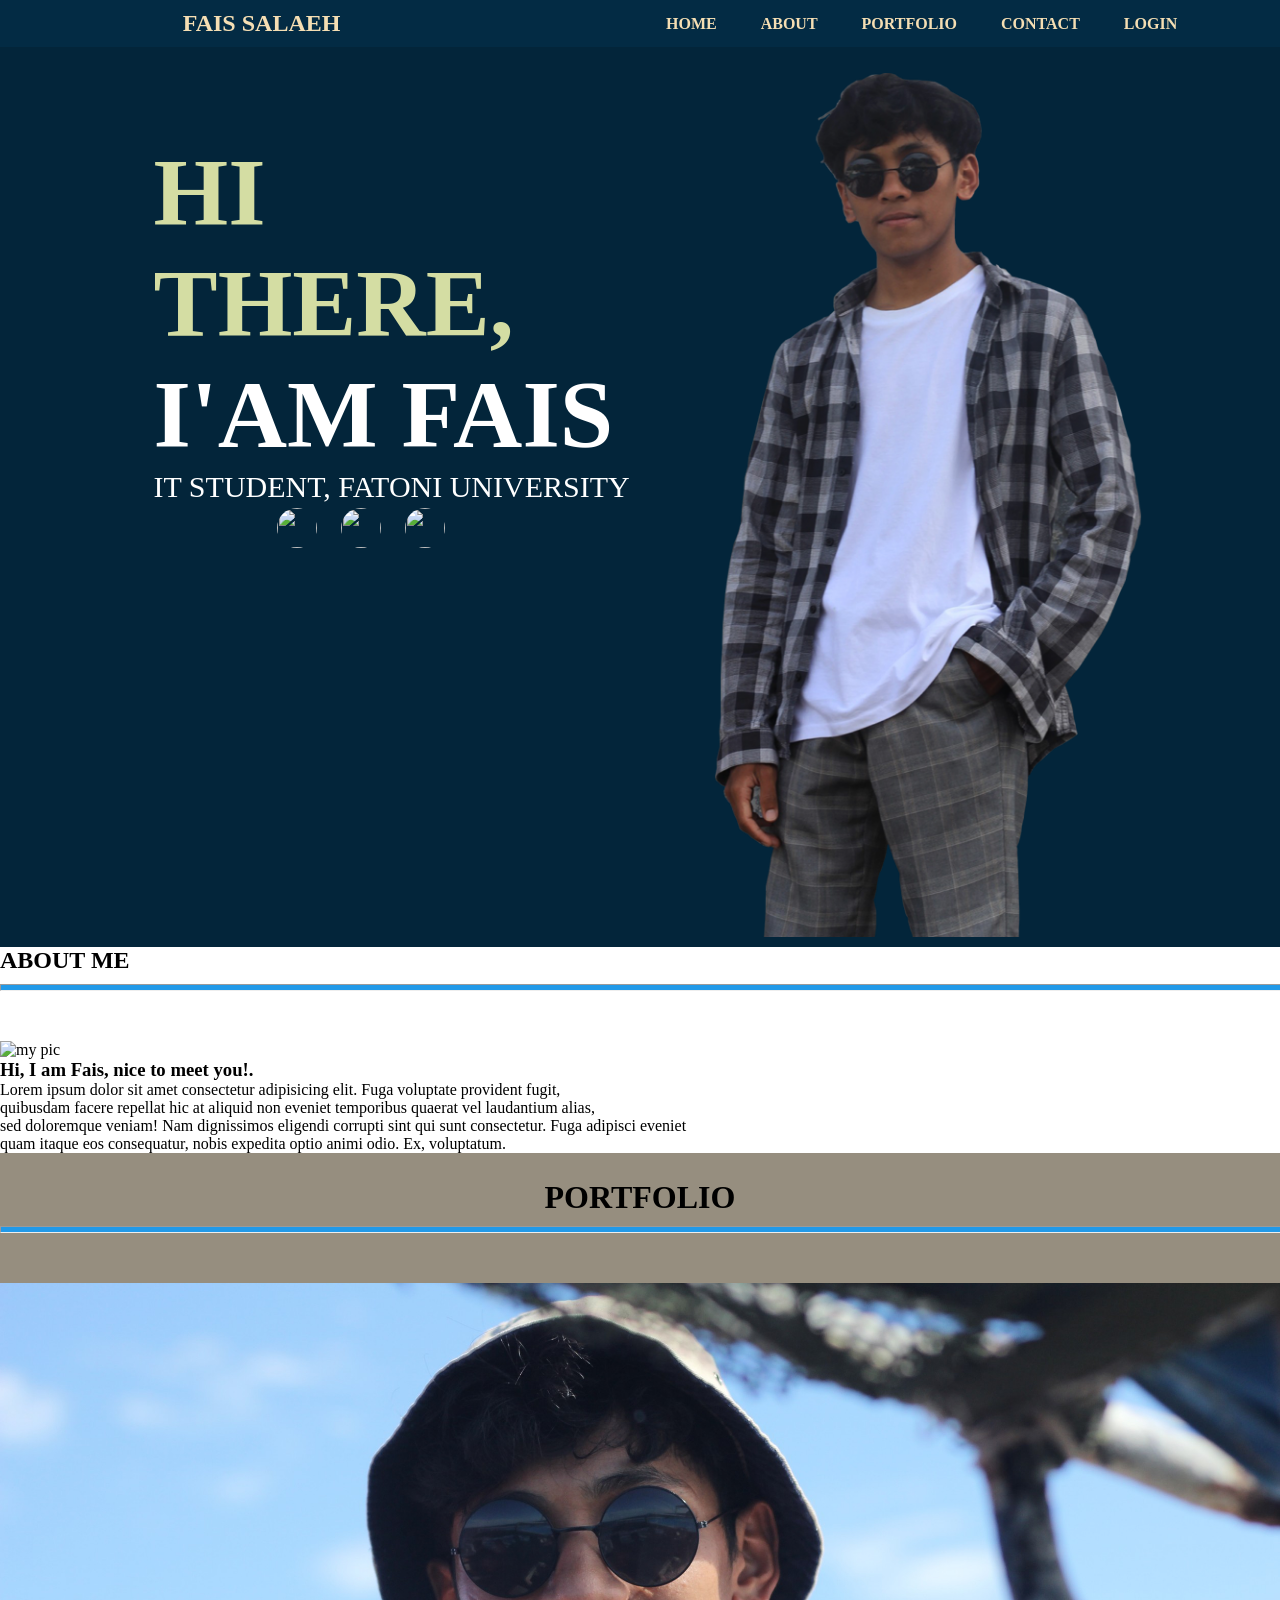
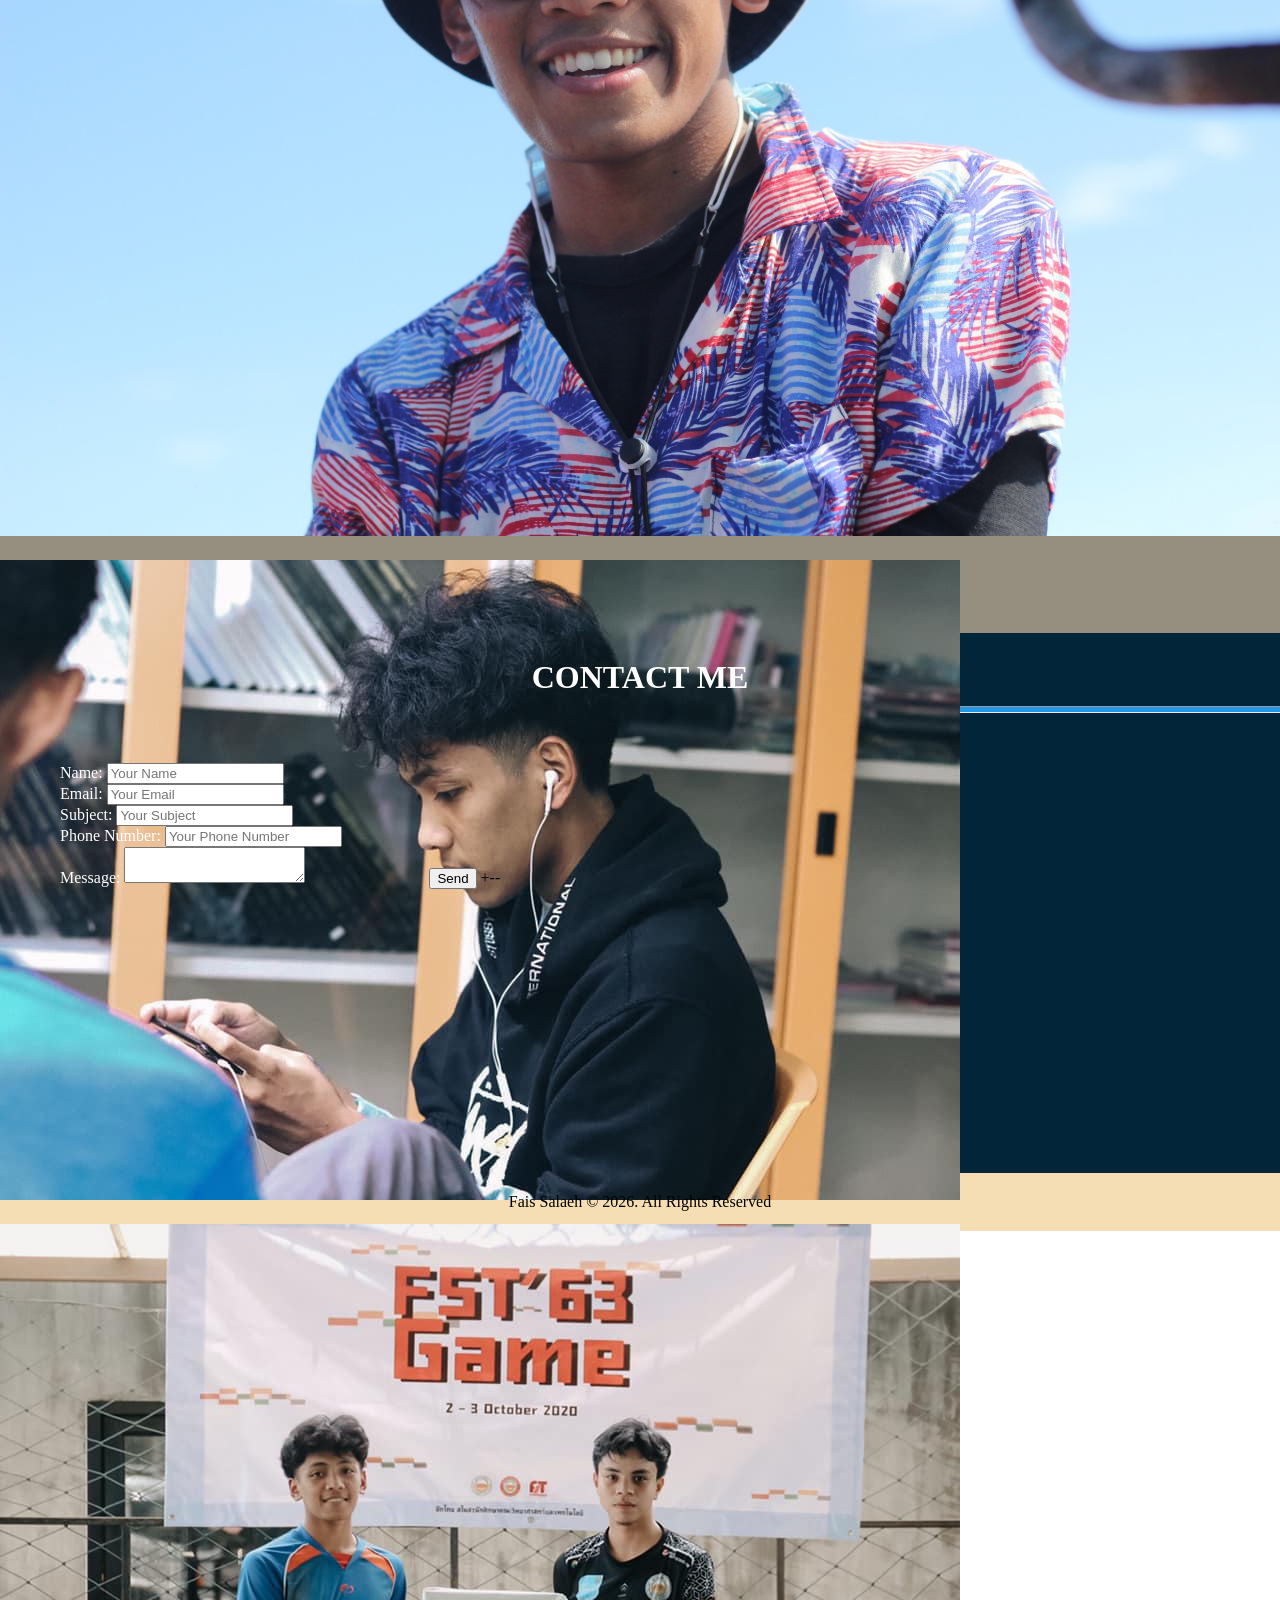
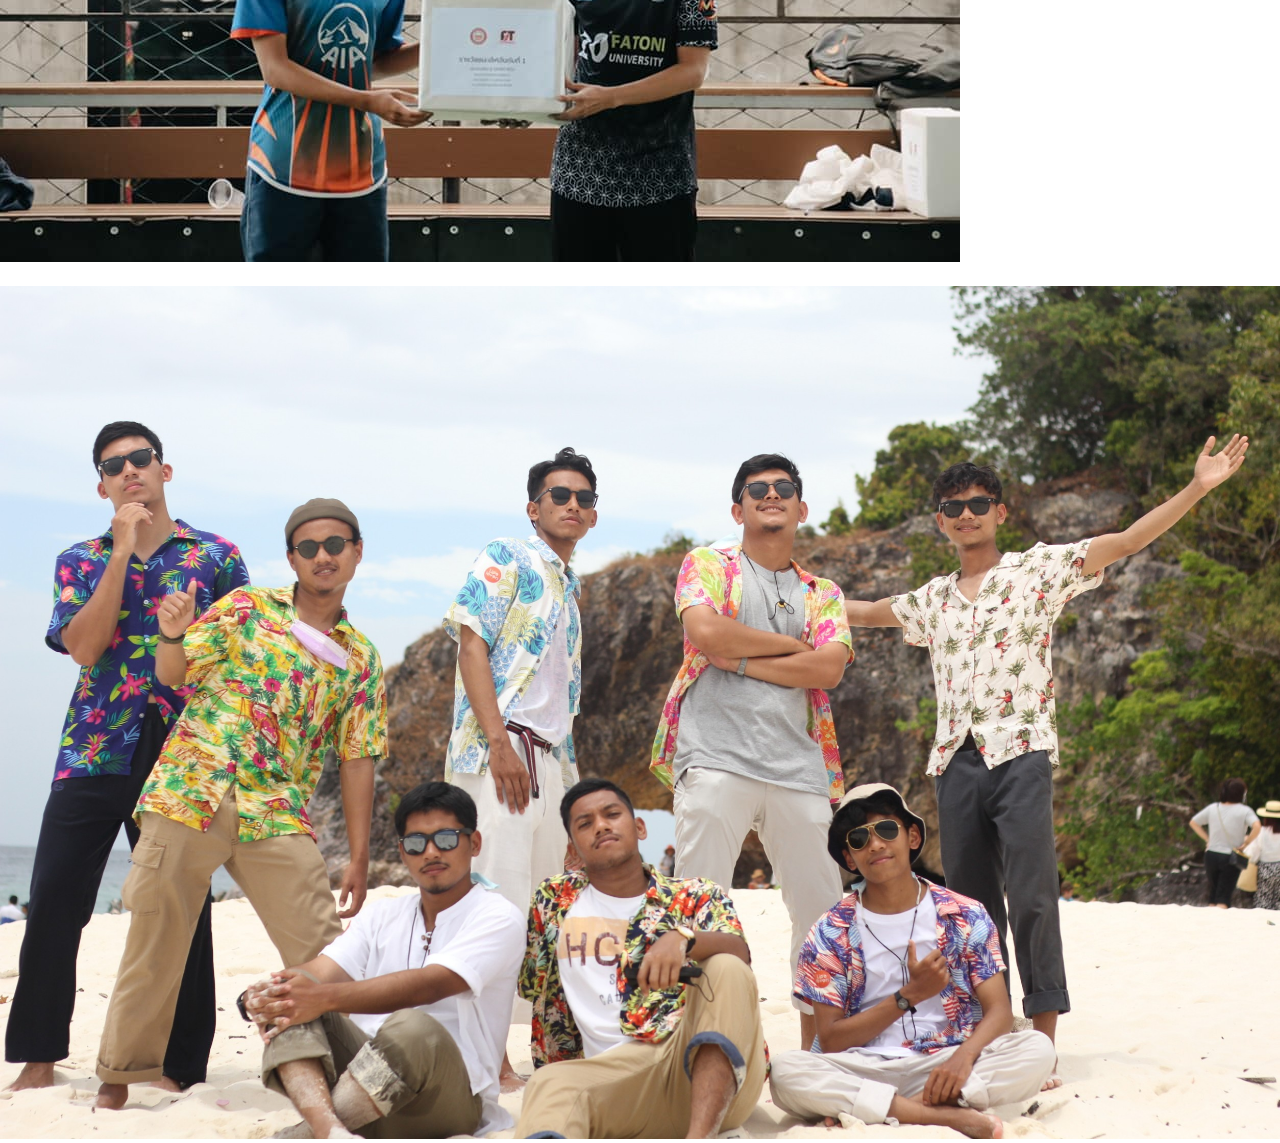
==== commit bbb5d291: "Update index.html update about" ====
--- a/index.html
+++ b/index.html
@@ -46,6 +46,19 @@
             </div>
             </div>
             <img class="logo" src="Me.png" alt="My Picture">
+        </div>
+
+        <!--about-->
+        <div class="about" id="about">
+            <h2 class="t3">ABOUT ME</h2>
+            <hr>
+            <img class="logoabout" src="/images/logoabout2.png" alt="my pic">
+            <h3 class="t4">Hi, I am Fais, nice to meet you!.</h3>
+            <p class="aboutcontents">Lorem ipsum dolor sit amet consectetur adipisicing elit. Fuga voluptate provident fugit,<br>
+                 quibusdam facere repellat hic at aliquid non eveniet temporibus quaerat vel laudantium alias,<br>
+                  sed doloremque veniam! Nam dignissimos eligendi corrupti sint qui sunt consectetur. Fuga adipisci eveniet <br>
+                  quam itaque eos consequatur, nobis expedita optio animi odio. Ex, voluptatum.
+            </p>
         </div>
 
         <!--portfolio-->
--- a/style.css
+++ b/style.css
@@ -128,43 +128,8 @@
     margin: 2% 5% 0 0;
 }
 
-.about {
+.portfolio {
     background: rgb(150, 142, 127);
-    height: 100vh;
-    min-height: 500px;
-}
-
-.t3 {
-    text-align: center;
-    font-size: 2rem;
-    padding-top: 2%;
-    margin-bottom: 0px;
-    text-transform: uppercase;
-    color: rgb(0, 0, 0);;
-}
-
-.logoabout {
-    width: 220px;
-    height: 220px;
-    border-radius: 200px;
-    display: block;
-    margin-left: auto;
-    margin-right: auto;
-    box-shadow: 0px 0px rgba(0 ,0 ,0, 0.7);
-}
-
-.t4 {
-    text-align: center;
-    padding-top: 2%;
-}
-
-.aboutcontents {
-    text-align: center;
-    padding-top: 2%;
-}
-
-.portfolio {
-    background: hsl(203, 90%, 12%);
     height: 120vh;
     min-height: 500px;
 }
@@ -175,7 +140,7 @@
     padding-top: 2%;
     margin-bottom: 0px;
     text-transform: uppercase;
-    color: rgb(255, 255, 255);
+    color: black;
 
 }
 
@@ -192,7 +157,7 @@
 }
 
 .contact {
-    background: rgb(150, 142, 127);
+    background: hsl(203, 90%, 12%);
     height: 60vh;
     min-height: 500p
 }
@@ -203,14 +168,13 @@
     padding-top: 2%;
     margin-bottom: 0px;
     text-transform: uppercase;
-    color: rgb(0, 0, 0);
+    color: white;
 
 }
 
 .medium-6 label, .medium-12 label {
-    color: rgb(0, 0, 0);
+    color: white;
     margin: 0 60px 0 60px;
-    font-size: 1.2rem;
 }
 
 .medium-12 button {
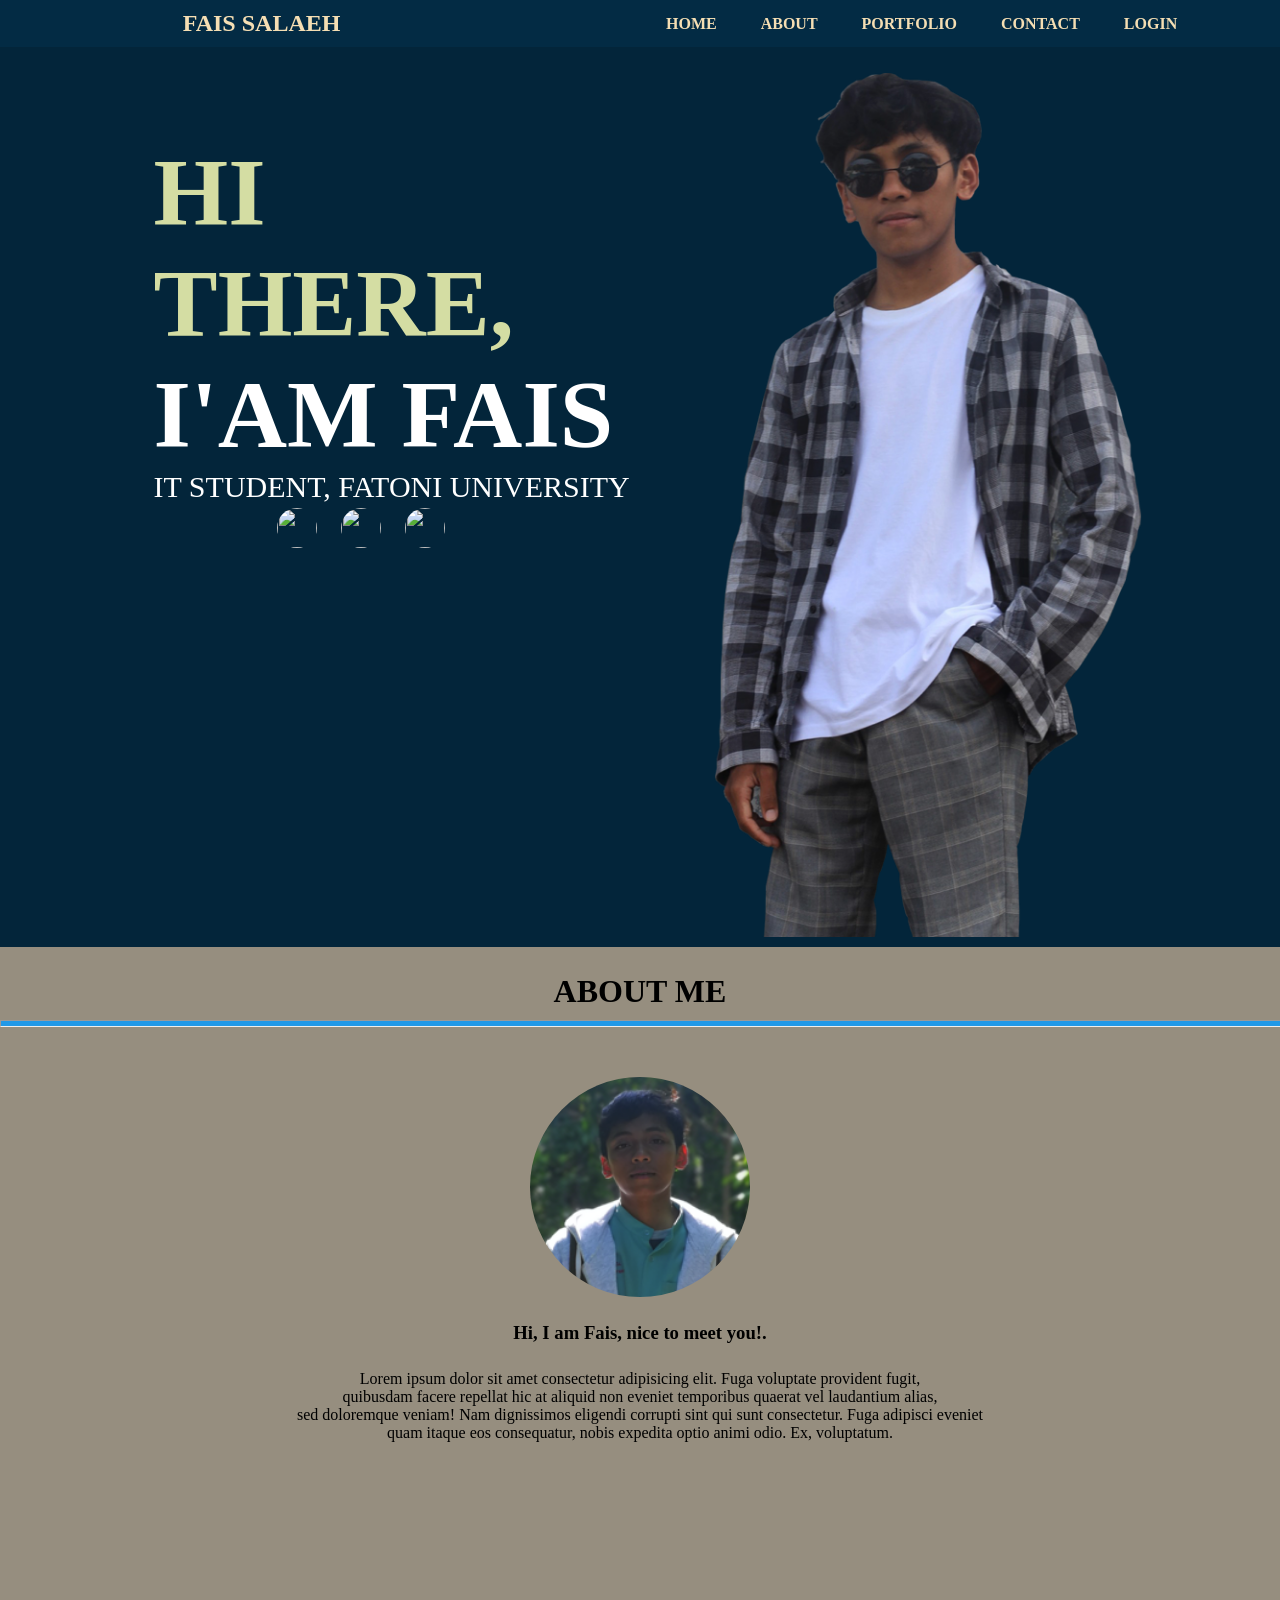
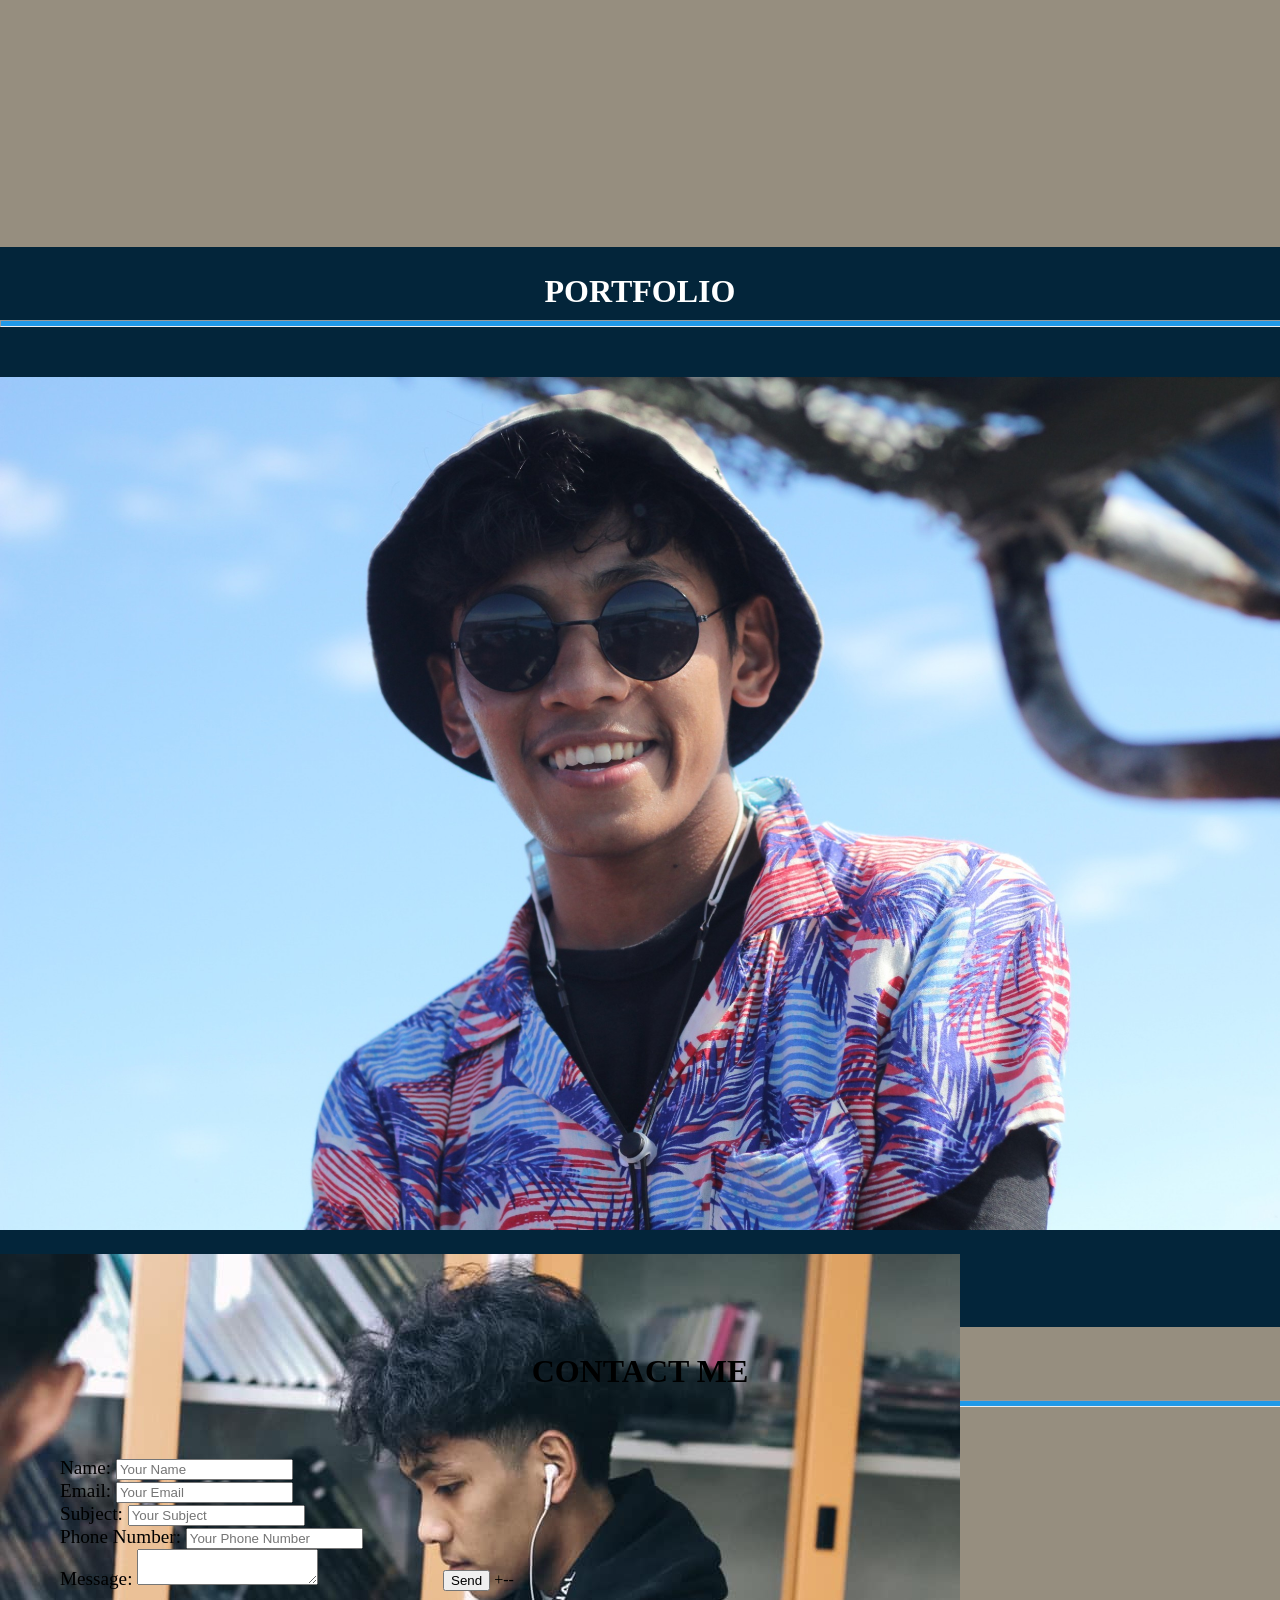
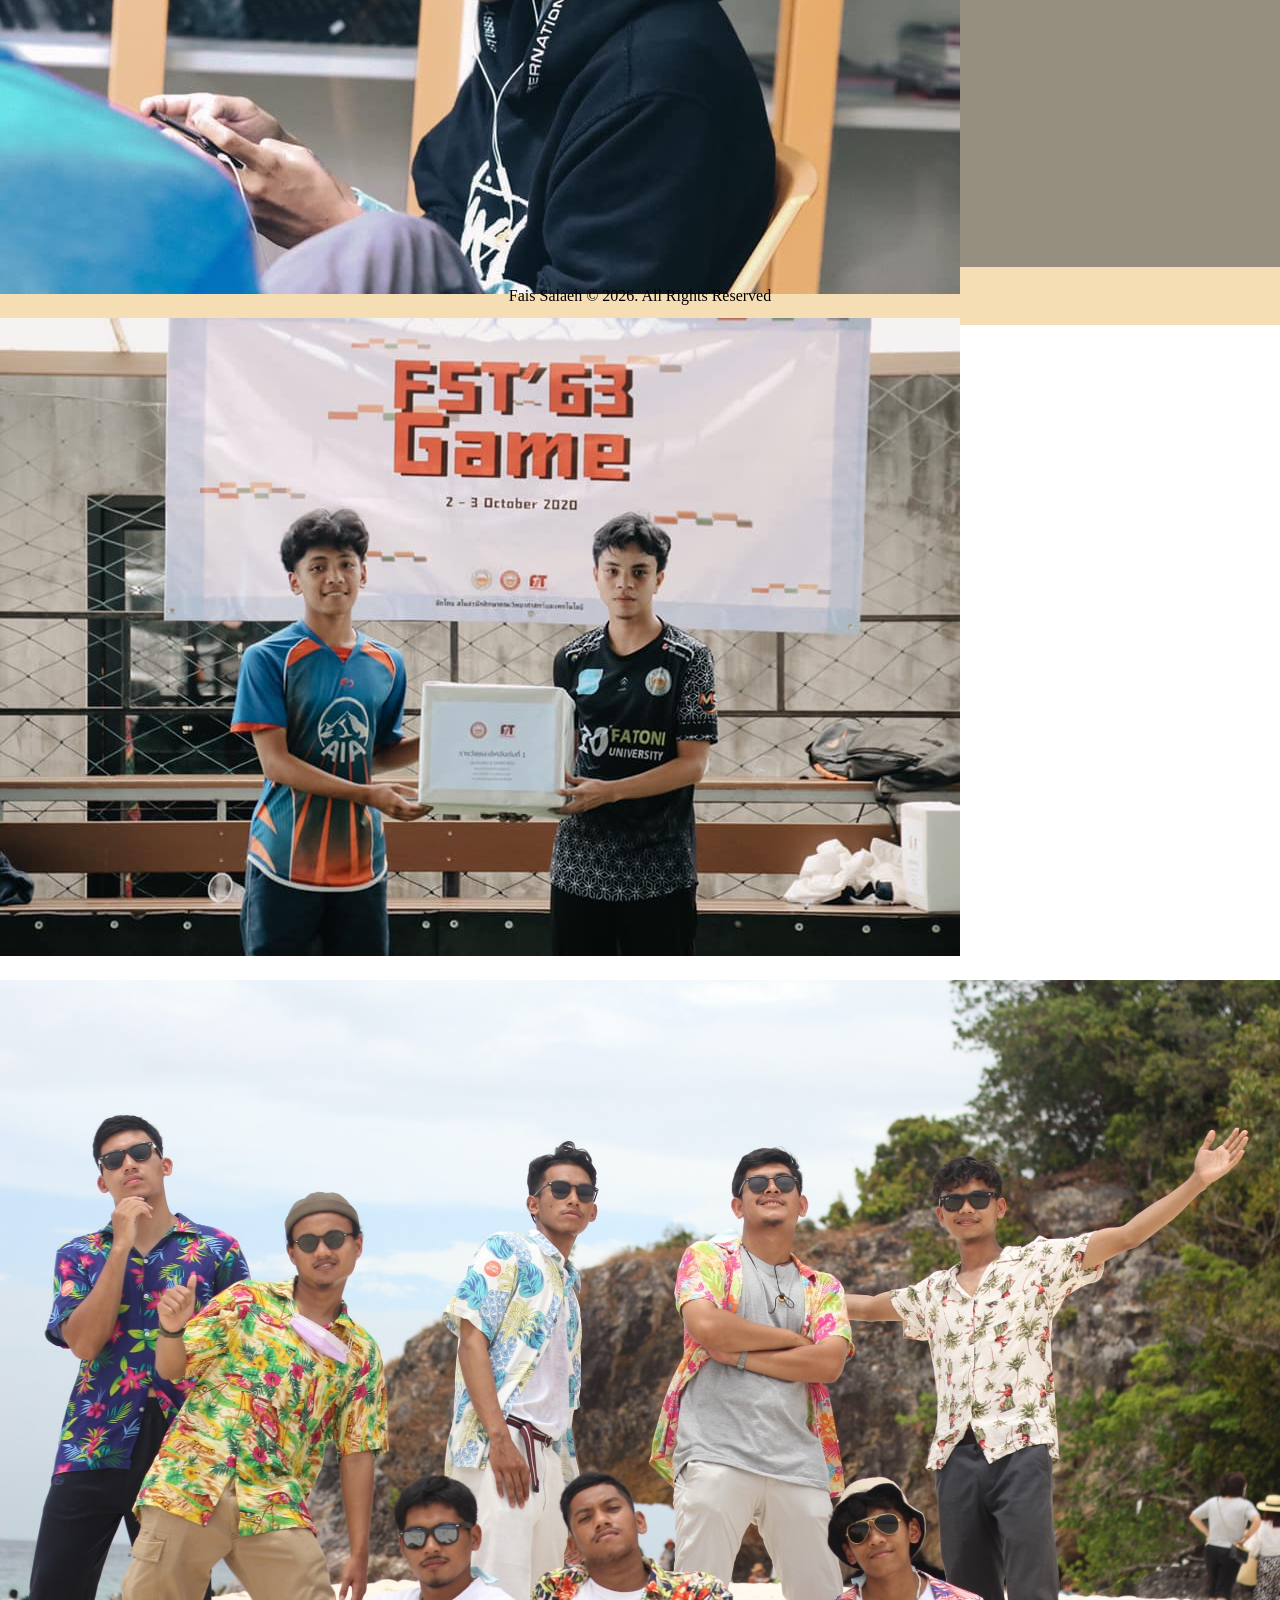
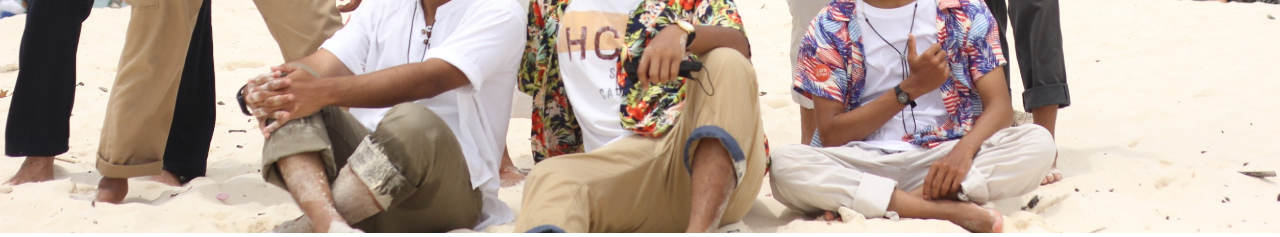
==== commit c0fc1a26: "Update index.html" ====
--- a/index.html
+++ b/index.html
@@ -52,7 +52,7 @@
         <div class="about" id="about">
             <h2 class="t3">ABOUT ME</h2>
             <hr>
-            <img class="logoabout" src="/images/logoabout2.png" alt="my pic">
+            <img class="logoabout" src="logoabout2.png" alt="my pic">
             <h3 class="t4">Hi, I am Fais, nice to meet you!.</h3>
             <p class="aboutcontents">Lorem ipsum dolor sit amet consectetur adipisicing elit. Fuga voluptate provident fugit,<br>
                  quibusdam facere repellat hic at aliquid non eveniet temporibus quaerat vel laudantium alias,<br>
--- a/style.css
+++ b/style.css
@@ -128,8 +128,43 @@
     margin: 2% 5% 0 0;
 }
 
+.about {
+    background: rgb(150, 142, 127);
+    height: 100vh;
+    min-height: 500px;
+}
+
+.t3 {
+    text-align: center;
+    font-size: 2rem;
+    padding-top: 2%;
+    margin-bottom: 0px;
+    text-transform: uppercase;
+    color: rgb(0, 0, 0);;
+}
+
+.logoabout {
+    width: 220px;
+    height: 220px;
+    border-radius: 200px;
+    display: block;
+    margin-left: auto;
+    margin-right: auto;
+    box-shadow: 0px 0px rgba(0 ,0 ,0, 0.7);
+}
+
+.t4 {
+    text-align: center;
+    padding-top: 2%;
+}
+
+.aboutcontents {
+    text-align: center;
+    padding-top: 2%;
+}
+
 .portfolio {
-    background: rgb(150, 142, 127);
+    background: hsl(203, 90%, 12%);
     height: 120vh;
     min-height: 500px;
 }
@@ -140,7 +175,7 @@
     padding-top: 2%;
     margin-bottom: 0px;
     text-transform: uppercase;
-    color: black;
+    color: rgb(255, 255, 255);
 
 }
 
@@ -157,7 +192,7 @@
 }
 
 .contact {
-    background: hsl(203, 90%, 12%);
+    background: rgb(150, 142, 127);
     height: 60vh;
     min-height: 500p
 }
@@ -168,13 +203,14 @@
     padding-top: 2%;
     margin-bottom: 0px;
     text-transform: uppercase;
-    color: white;
+    color: rgb(0, 0, 0);
 
 }
 
 .medium-6 label, .medium-12 label {
-    color: white;
+    color: rgb(0, 0, 0);
     margin: 0 60px 0 60px;
+    font-size: 1.2rem;
 }
 
 .medium-12 button {
